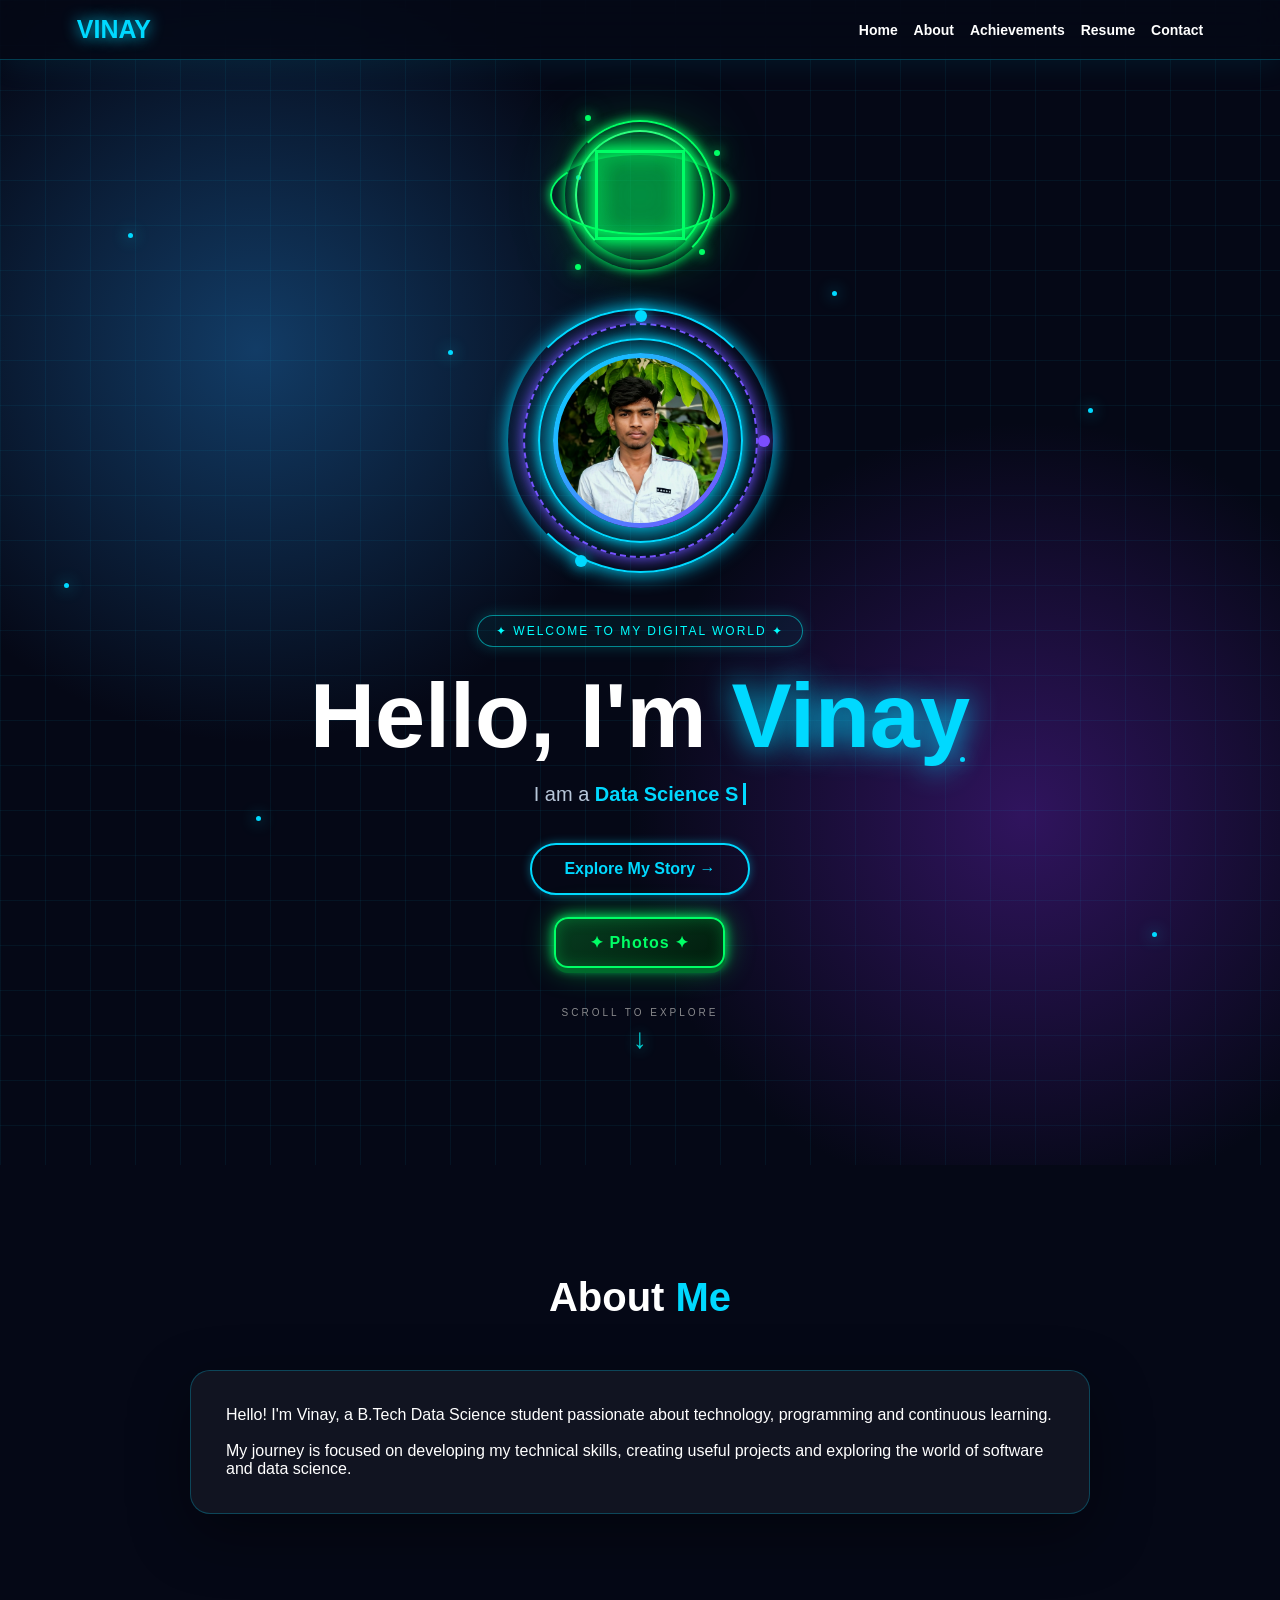
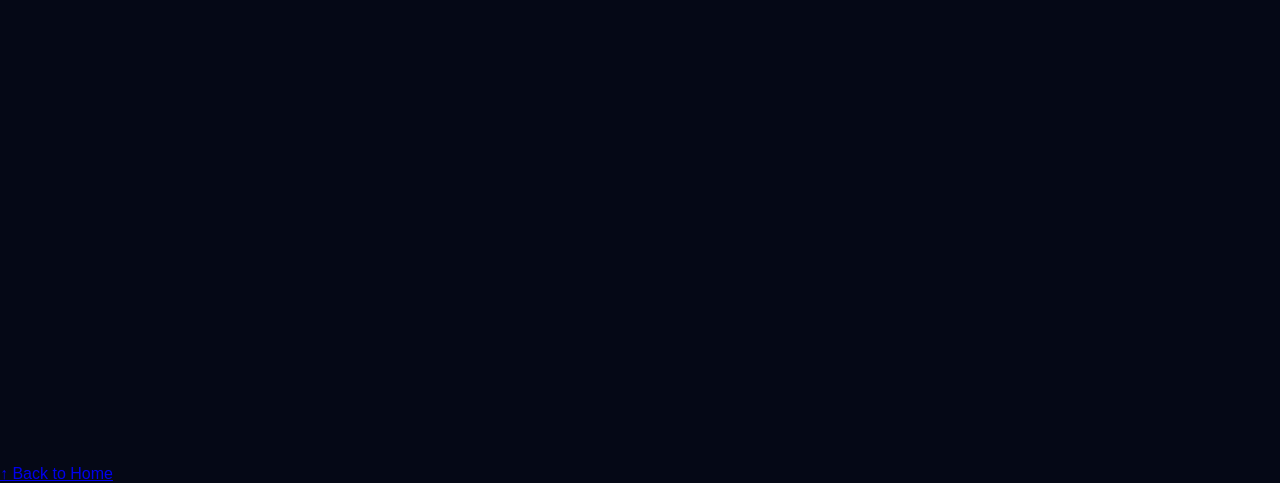
==== index.html @ af608b71 "Remove video section and styles Removed video section and related styles from index.html." ====
<!DOCTYPE html>
<html lang="en">

<head>

<meta charset="UTF-8">

<meta name="viewport"
      content="width=device-width, initial-scale=1.0">

<title>Vinay | Biography</title>

<style>

/* =========================
   BASIC RESET
========================= */

* {
    margin: 0;
    padding: 0;
    box-sizing: border-box;
    scroll-behavior: smooth;
}

body {
    font-family: Arial, sans-serif;
    background: #050816;
    color: white;
    overflow-x: hidden;
}


/* =========================
   NAVIGATION
========================= */

nav {
    position: fixed;
    top: 0;
    left: 0;
    width: 100%;

    padding: 15px 6%;

    display: flex;
    justify-content: space-between;
    align-items: center;

    gap: 20px;

    background: rgba(5, 8, 22, 0.75);

    backdrop-filter: blur(18px);
    -webkit-backdrop-filter: blur(18px);

    border-bottom:
        1px solid rgba(0, 217, 255, 0.25);

    box-shadow:
        0 5px 30px rgba(0, 217, 255, 0.08);

    z-index: 1000;
}

.logo {
    font-size: 25px;
    font-weight: bold;

    color: #00d9ff;

    text-shadow:
        0 0 15px #00d9ff;
}

nav a {
    position: relative;

    color: white;
    text-decoration: none;

    margin-left: 12px;

    font-size: 14px;
    font-weight: bold;

    transition: 0.3s;
}

nav a::after {
    content: "";

    position: absolute;

    left: 50%;
    bottom: -6px;

    width: 0;
    height: 2px;

    background: #00d9ff;

    box-shadow:
        0 0 10px #00d9ff;

    transform:
        translateX(-50%);

    transition: 0.3s;
}

nav a:hover {
    color: #00d9ff;

    text-shadow:
        0 0 10px #00d9ff;
}

nav a:hover::after {
    width: 80%;
}


/* =========================
   SECTIONS
========================= */

section {
    min-height: 100vh;
    padding: 110px 8%;
}


/* =========================
   HERO
========================= */

.hero {
    position: relative;

    display: flex;
    justify-content: center;
    align-items: center;

    text-align: center;

    overflow: hidden;

    background:
        radial-gradient(
            circle at 20% 30%,
            #123c66,
            transparent 30%
        ),

        radial-gradient(
            circle at 80% 70%,
            #30145e,
            transparent 30%
        ),

        #050816;
}

.hero-content {
    position: relative;

    z-index: 3;

    width: 100%;
    max-width: 1100px;
}

.hero h1 {
    font-size:
        clamp(45px, 10vw, 90px);

    margin-bottom: 15px;
}

.hero h1 span {
    color: #00d9ff;

    text-shadow:
        0 0 30px #00d9ff;
}


/* =========================
   FUTURISTIC GRID
========================= */

.hero::after {
    content: "";

    position: absolute;

    inset: 0;

    background-image:

        linear-gradient(
            rgba(0, 217, 255, 0.06) 1px,
            transparent 1px
        ),

        linear-gradient(
            90deg,
            rgba(0, 217, 255, 0.06) 1px,
            transparent 1px
        );

    background-size:
        45px 45px;

    animation:
        gridMove 12s linear infinite;

    pointer-events: none;

    z-index: 0;
}

@keyframes gridMove {

    from {
        transform:
            translate(0, 0);
    }

    to {
        transform:
            translate(45px, 45px);
    }

}


/* =====================================================
   3D GREEN CUBE
===================================================== */

.cube-container {

    width: 170px;
    height: 170px;

    margin:
        0 auto 25px;

    position: relative;

    display: flex;

    justify-content:
        center;

    align-items:
        center;

    perspective:
        900px;
}

.cube-container::before {

    content: "";

    position: absolute;

    width: 150px;
    height: 150px;

    border-radius: 50%;

    background:
        radial-gradient(
            circle,
            rgba(0,255,100,0.25),
            transparent 70%
        );

    filter:
        blur(10px);

    animation:
        greenPulse 2s
        ease-in-out infinite;
}

@keyframes greenPulse {

    0%,100% {
        transform:
            scale(0.8);

        opacity:
            0.5;
    }

    50% {
        transform:
            scale(1.25);

        opacity:
            1;
    }

}


/* MAIN CUBE */

.cube {

    width: 90px;
    height: 90px;

    position: relative;

    transform-style:
        preserve-3d;

    animation:
        cubeRotate 7s
        linear infinite;

    z-index: 5;

    filter:
        drop-shadow(
            0 0 12px #00ff66
        )
        drop-shadow(
            0 0 30px rgba(0,255,100,0.6)
        );
}


/* CUBE FACES */

.face {

    position: absolute;

    width: 90px;
    height: 90px;

    border:
        3px solid #00ff66;

    background:
        rgba(0,255,100,0.07);

    box-shadow:

        inset 0 0 20px
        rgba(0,255,100,0.25),

        0 0 15px
        rgba(0,255,100,0.7);

    display:
        flex;

    justify-content:
        center;

    align-items:
        center;
}

.front {
    transform:
        translateZ(45px);
}

.back {
    transform:
        rotateY(180deg)
        translateZ(45px);
}

.right {
    transform:
        rotateY(90deg)
        translateZ(45px);
}

.left {
    transform:
        rotateY(-90deg)
        translateZ(45px);
}

.top {
    transform:
        rotateX(90deg)
        translateZ(45px);
}

.bottom {
    transform:
        rotateX(-90deg)
        translateZ(45px);
}


/* CUBE ROTATION */

@keyframes cubeRotate {

    0% {
        transform:
            rotateX(0deg)
            rotateY(0deg)
            rotateZ(0deg);
    }

    50% {
        transform:
            rotateX(180deg)
            rotateY(180deg)
            rotateZ(20deg);
    }

    100% {
        transform:
            rotateX(360deg)
            rotateY(360deg)
            rotateZ(360deg);
    }

}


/* =====================================================
   ANIMATED STRINGS
===================================================== */

.cube-string {

    position: absolute;

    width: 150px;
    height: 150px;

    border-radius: 50%;

    border:
        2px solid transparent;

    border-top:
        2px solid #00ff66;

    border-right:
        2px solid #00ff66;

    box-shadow:
        0 0 12px #00ff66;

    pointer-events:
        none;
}

.string-1 {

    animation:
        stringRotate1 3s
        linear infinite;
}

.string-2 {

    width: 130px;
    height: 130px;

    border-top:
        2px solid #39ff88;

    border-left:
        2px solid #39ff88;

    animation:
        stringRotate2 2.5s
        linear infinite reverse;
}

.string-3 {

    width: 180px;
    height: 80px;

    border:
        2px solid transparent;

    border-bottom:
        2px solid #00ff66;

    border-left:
        2px solid #00ff66;

    animation:
        stringRotate3 4s
        linear infinite;
}

@keyframes stringRotate1 {

    from {
        transform:
            rotateX(65deg)
            rotateZ(0deg);
    }

    to {
        transform:
            rotateX(65deg)
            rotateZ(360deg);
    }

}

@keyframes stringRotate2 {

    from {
        transform:
            rotateY(65deg)
            rotateZ(0deg);
    }

    to {
        transform:
            rotateY(65deg)
            rotateZ(360deg);
    }

}

@keyframes stringRotate3 {

    from {
        transform:
            rotateX(70deg)
            rotateY(15deg)
            rotateZ(0deg);
    }

    to {
        transform:
            rotateX(70deg)
            rotateY(15deg)
            rotateZ(360deg);
    }

}


/* =====================================================
   GREEN CUBE PARTICLES
===================================================== */

.cube-particle {

    position: absolute;

    width: 6px;
    height: 6px;

    border-radius: 50%;

    background:
        #00ff66;

    box-shadow:
        0 0 12px #00ff66,
        0 0 25px #00ff66;

    pointer-events:
        none;
}

.cp1 {

    top: 5px;
    left: 30px;

    animation:
        particleFloat1 2s infinite;
}

.cp2 {

    top: 40px;
    right: 5px;

    animation:
        particleFloat2 2.5s infinite;
}

.cp3 {

    bottom: 10px;
    left: 20px;

    animation:
        particleFloat3 3s infinite;
}

.cp4 {

    bottom: 25px;
    right: 20px;

    animation:
        particleFloat4 2.2s infinite;
}

@keyframes particleFloat1 {

    0%,100% {
        transform:
            translate(0,0)
            scale(1);
    }

    50% {
        transform:
            translate(-20px,-25px)
            scale(1.8);
    }

}

@keyframes particleFloat2 {

    0%,100% {
        transform:
            translate(0,0);
    }

    50% {
        transform:
            translate(25px,-20px);
    }

}

@keyframes particleFloat3 {

    0%,100% {
        transform:
            translate(0,0)
            scale(1);
    }

    50% {
        transform:
            translate(-15px,20px)
            scale(1.7);
    }

}

@keyframes particleFloat4 {

    0%,100% {
        transform:
            translate(0,0);
    }

    50% {
        transform:
            translate(20px,15px);
    }

}


/* =========================
   PROFILE PHOTO
========================= */

.profile-wrapper {

    width: 270px;
    height: 270px;

    margin:
        20px auto 40px;

    position: relative;

    display: flex;

    justify-content:
        center;

    align-items:
        center;

    animation:
        profileFloat 4s
        ease-in-out infinite;

    transform-style:
        preserve-3d;
}

.profile-photo {

    width: 175px;
    height: 175px;

    border-radius: 50%;

    padding: 5px;

    background:
        linear-gradient(
            135deg,
            #00d9ff,
            #7c4dff
        );

    box-shadow:
        0 0 20px #00d9ff,
        0 0 50px
        rgba(0, 217, 255, 0.5);

    position: relative;

    z-index: 5;
}

.profile-photo img {

    width: 100%;
    height: 100%;

    object-fit: cover;

    border-radius: 50%;

    display: block;
}


/* =========================
   ORBITS
========================= */

.orbit {

    position: absolute;

    border-radius: 50%;

    border:
        2px solid #00d9ff;

    pointer-events: none;
}

.orbit-1 {

    width: 205px;
    height: 205px;

    border-color:
        #00d9ff;

    box-shadow:
        0 0 15px #00d9ff;

    animation:
        rotate1 5s linear infinite;
}

.orbit-2 {

    width: 235px;
    height: 235px;

    border-color:
        #7c4dff;

    border-style:
        dashed;

    box-shadow:
        0 0 15px #7c4dff;

    animation:
        rotate2 8s linear infinite reverse;
}

.orbit-3 {

    width: 265px;
    height: 265px;

    border-color:
        #00d9ff;

    border-left-color:
        transparent;

    border-right-color:
        transparent;

    box-shadow:
        0 0 20px #00d9ff;

    animation:
        rotate3 10s linear infinite;
}


/* =========================
   ORBIT DOTS
========================= */

.orbit-dot {

    position: absolute;

    width: 12px;
    height: 12px;

    border-radius: 50%;

    background:
        #00d9ff;

    box-shadow:
        0 0 15px #00d9ff;

    z-index: 6;
}

.dot-1 {

    top: 5px;
    left: 130px;

    animation:
        pulse 1.5s infinite alternate;
}

.dot-2 {

    right: 5px;
    top: 130px;

    background:
        #7c4dff;

    box-shadow:
        0 0 15px #7c4dff;

    animation:
        pulse 2s infinite alternate;
}

.dot-3 {

    bottom: 8px;
    left: 70px;

    animation:
        pulse 1.8s infinite alternate;
}

@keyframes rotate1 {

    from {
        transform:
            rotate(0deg);
    }

    to {
        transform:
            rotate(360deg);
    }

}

@keyframes rotate2 {

    from {
        transform:
            rotate(0deg);
    }

    to {
        transform:
            rotate(360deg);
    }

}

@keyframes rotate3 {

    from {
        transform:
            rotate(0deg);
    }

    to {
        transform:
            rotate(360deg);
    }

}

@keyframes pulse {

    from {
        transform:
            scale(0.7);

        opacity:
            0.5;
    }

    to {
        transform:
            scale(1.4);

        opacity:
            1;
    }

}

@keyframes profileFloat {

    0%, 100% {
        transform:
            translateY(0)
            rotateY(0deg);
    }

    50% {
        transform:
            translateY(-10px)
            rotateY(4deg);
    }

}


/* =========================
   PARTICLES
========================= */

.particles {

    position: absolute;

    inset: 0;

    pointer-events:
        none;

    z-index: 1;
}

.particles span {

    position: absolute;

    width: 5px;
    height: 5px;

    border-radius: 50%;

    background:
        #00d9ff;

    box-shadow:
        0 0 15px #00d9ff;

    animation:
        floatParticle
        6s infinite ease-in-out;
}

.particles span:nth-child(1) {
    left: 10%;
    top: 20%;
}

.particles span:nth-child(2) {
    left: 20%;
    top: 70%;
    animation-delay: 1s;
}

.particles span:nth-child(3) {
    left: 35%;
    top: 30%;
    animation-delay: 2s;
}

.particles span:nth-child(4) {
    left: 50%;
    top: 80%;
    animation-delay: 3s;
}

.particles span:nth-child(5) {
    left: 65%;
    top: 25%;
    animation-delay: 1.5s;
}

.particles span:nth-child(6) {
    left: 75%;
    top: 65%;
    animation-delay: 2.5s;
}

.particles span:nth-child(7) {
    left: 85%;
    top: 35%;
    animation-delay: 4s;
}

.particles span:nth-child(8) {
    left: 90%;
    top: 80%;
    animation-delay: 3.5s;
}

.particles span:nth-child(9) {
    left: 5%;
    top: 50%;
    animation-delay: 2s;
}

.particles span:nth-child(10) {
    left: 45%;
    top: 15%;
    animation-delay: 4.5s;
}

@keyframes floatParticle {

    0%, 100% {

        transform:
            translateY(0)
            scale(1);

        opacity:
            0.3;
    }

    50% {

        transform:
            translateY(-35px)
            scale(1.8);

        opacity:
            1;
    }

}


/* =========================
   TYPING TEXT
========================= */

.typing-text {

    font-size: 20px;

    color:
        #b8c7d9;

    margin-bottom:
        30px;

    min-height:
        30px;
}

.typing {

    color:
        #00d9ff;

    font-weight:
        bold;

    border-right:
        3px solid #00d9ff;

    padding-right:
        5px;

    animation:
        blink 0.7s infinite;
}

@keyframes blink {

    50% {
        border-color:
            transparent;
    }

}


/* =========================
   BUTTON
========================= */

.btn {

    display:
        inline-block;

    padding:
        15px 32px;

    border-radius:
        30px;

    background:
        transparent;

    color:
        #00d9ff;

    text-decoration:
        none;

    font-weight:
        bold;

    border:
        2px solid #00d9ff;

    position:
        relative;

    overflow:
        hidden;

    transition:
        0.4s;

    box-shadow:
        0 0 10px
        rgba(0, 217, 255, 0.4);
}

.btn::before {

    content:
        "";

    position:
        absolute;

    top:
        0;

    left:
        -100%;

    width:
        100%;

    height:
        100%;

    background:
        #00d9ff;

    transition:
        0.4s;

    z-index:
        -1;
}

.btn:hover::before {
    left: 0;
}

.btn:hover {

    color:
        #03101b;

    transform:
        translateY(-5px)
        scale(1.05);

    box-shadow:
        0 0 15px #00d9ff,
        0 0 40px #00d9ff;
}


/* =====================================================
   3D GREEN PHOTOS BUTTON
===================================================== */

.photos-btn {

    display:
        inline-block;

    margin-top:
        18px;

    padding:
        14px 34px;

    border-radius:
        14px;

    background:
        linear-gradient(
            145deg,
            #063d20,
            #021b0d
        );

    color:
        #00ff66;

    text-decoration:
        none;

    font-weight:
        bold;

    letter-spacing:
        1px;

    border:
        2px solid #00ff66;

    position:
        relative;

    overflow:
        hidden;

    transform:
        perspective(600px)
        translateZ(0);

    box-shadow:
        0 5px 0 #006b2c,
        0 0 12px #00ff66,
        0 0 30px rgba(0,255,100,0.45);

    transition:
        0.3s;

    animation:
        photosGlow 2s
        ease-in-out infinite;
}

.photos-btn::before {

    content:
        "";

    position:
        absolute;

    top:
        -50%;

    left:
        -80%;

    width:
        50%;

    height:
        200%;

    background:
        rgba(255,255,255,0.35);

    transform:
        rotate(25deg);

    animation:
        photosShine 2.8s
        linear infinite;

    pointer-events:
        none;
}

.photos-btn::after {

    content:
        "";

    position:
        absolute;

    inset:
        0;

    border-radius:
        12px;

    box-shadow:
        inset 0 0 15px
        rgba(0,255,100,0.25);

    pointer-events:
        none;
}

.photos-btn:hover {

    color:
        #001b0b;

    background:
        #00ff66;

    transform:
        perspective(600px)
        translateY(-6px)
        rotateX(8deg)
        scale(1.05);

    box-shadow:
        0 8px 0 #006b2c,
        0 0 20px #00ff66,
        0 0 50px #00ff66,
        0 0 80px rgba(0,255,100,0.6);
}

.photos-btn:active {

    transform:
        perspective(600px)
        translateY(2px)
        scale(0.98);

    box-shadow:
        0 2px 0 #006b2c,
        0 0 15px #00ff66;
}

@keyframes photosGlow {

    0%, 100% {

        box-shadow:
            0 5px 0 #006b2c,
            0 0 12px #00ff66,
            0 0 30px rgba(0,255,100,0.45);

    }

    50% {

        box-shadow:
            0 5px 0 #006b2c,
            0 0 20px #00ff66,
            0 0 45px rgba(0,255,100,0.75);

    }

}

@keyframes photosShine {

    0% {
        left: -80%;
    }

    45%,100% {
        left: 150%;
    }

}


/* =========================
   SCROLL
========================= */

.scroll-down {

    margin-top:
        35px;

    text-align:
        center;

    opacity:
        0.8;

    animation:
        scrollFloat 2s infinite;
}

.scroll-down span {

    display:
        block;

    font-size:
        10px;

    letter-spacing:
        3px;

    color:
        #aaa;
}

.scroll-arrow {

    font-size:
        28px;

    color:
        #00ffff;

    margin-top:
        5px;

    text-shadow:
        0 0 15px #00ffff;
}

@keyframes scrollFloat {

    0%, 100% {
        transform:
            translateY(0);
    }

    50% {
        transform:
            translateY(8px);
    }

}


/* =========================
   HERO BADGE
========================= */

.hero-badge {

    display:
        inline-block;

    padding:
        8px 18px;

    margin-bottom:
        18px;

    border:
        1px solid
        rgba(0, 255, 255, 0.5);

    border-radius:
        30px;

    color:
        #00ffff;

    font-size:
        12px;

    letter-spacing:
        2px;

    background:
        rgba(0, 255, 255, 0.05);

    box-shadow:
        0 0 15px
        rgba(0, 255, 255, 0.2);

    animation:
        badgeGlow 2s infinite alternate;
}

@keyframes badgeGlow {

    from {
        box-shadow:
            0 0 10px
            rgba(0, 255, 255, 0.2);
    }

    to {
        box-shadow:
            0 0 25px
            rgba(0, 255, 255, 0.6);
    }

}


/* =========================
   TITLES
========================= */

.title {

    text-align:
        center;

    font-size:
        40px;

    margin-bottom:
        50px;
}

.title span {

    color:
        #00d9ff;
}


/* =========================
   ABOUT
========================= */

.about-box {

    max-width:
        900px;

    margin:
        auto;

    padding:
        35px;

    border-radius:
        20px;

    background:
        rgba(255, 255, 255, 0.05);

    border:
        1px solid
        rgba(0, 217, 255, 0.25);

    box-shadow:
        0 20px 60px
        rgba(0, 0, 0, 0.4);

    transform:
        perspective<!DOCTYPE html>
<html lang="en">

<head>

<meta charset="UTF-8">

<meta name="viewport"
      content="width=device-width, initial-scale=1.0">

<title>Vinay | Biography</title>

<style>

/* =========================
   BASIC RESET
========================= */

* {
    margin: 0;
    padding: 0;
    box-sizing: border-box;
    scroll-behavior: smooth;
}

body {
    font-family: Arial, sans-serif;
    background: #050816;
    color: white;
    overflow-x: hidden;
}


/* =========================
   NAVIGATION
========================= */

nav {
    position: fixed;
    top: 0;
    left: 0;
    width: 100%;

    padding: 15px 6%;

    display: flex;
    justify-content: space-between;
    align-items: center;

    gap: 20px;

    background: rgba(5, 8, 22, 0.75);

    backdrop-filter: blur(18px);
    -webkit-backdrop-filter: blur(18px);

    border-bottom:
        1px solid rgba(0, 217, 255, 0.25);

    box-shadow:
        0 5px 30px rgba(0, 217, 255, 0.08);

    z-index: 1000;
}

.logo {
    font-size: 25px;
    font-weight: bold;

    color: #00d9ff;

    text-shadow:
        0 0 15px #00d9ff;
}

nav a {
    position: relative;

    color: white;
    text-decoration: none;

    margin-left: 12px;

    font-size: 14px;
    font-weight: bold;

    transition: 0.3s;
}

nav a::after {
    content: "";

    position: absolute;

    left: 50%;
    bottom: -6px;

    width: 0;
    height: 2px;

    background: #00d9ff;

    box-shadow:
        0 0 10px #00d9ff;

    transform:
        translateX(-50%);

    transition: 0.3s;
}

nav a:hover {
    color: #00d9ff;

    text-shadow:
        0 0 10px #00d9ff;
}

nav a:hover::after {
    width: 80%;
}


/* =========================
   SECTIONS
========================= */

section {
    min-height: 100vh;
    padding: 110px 8%;
}


/* =========================
   HERO
========================= */

.hero {
    position: relative;

    display: flex;
    justify-content: center;
    align-items: center;

    text-align: center;

    overflow: hidden;

    background:
        radial-gradient(
            circle at 20% 30%,
            #123c66,
            transparent 30%
        ),

        radial-gradient(
            circle at 80% 70%,
            #30145e,
            transparent 30%
        ),

        #050816;
}

.hero-content {
    position: relative;

    z-index: 3;

    width: 100%;
    max-width: 1100px;
}

.hero h1 {
    font-size:
        clamp(45px, 10vw, 90px);

    margin-bottom: 15px;
}

.hero h1 span {
    color: #00d9ff;

    text-shadow:
        0 0 30px #00d9ff;
}


/* =========================
   FUTURISTIC GRID
========================= */

.hero::after {
    content: "";

    position: absolute;

    inset: 0;

    background-image:

        linear-gradient(
            rgba(0, 217, 255, 0.06) 1px,
            transparent 1px
        ),

        linear-gradient(
            90deg,
            rgba(0, 217, 255, 0.06) 1px,
            transparent 1px
        );

    background-size:
        45px 45px;

    animation:
        gridMove 12s linear infinite;

    pointer-events: none;

    z-index: 0;
}

@keyframes gridMove {

    from {
        transform:
            translate(0, 0);
    }

    to {
        transform:
            translate(45px, 45px);
    }

}


/* =====================================================
   3D GREEN CUBE
===================================================== */

.cube-container {

    width: 170px;
    height: 170px;

    margin:
        0 auto 25px;

    position: relative;

    display: flex;

    justify-content:
        center;

    align-items:
        center;

    perspective:
        900px;
}

.cube-container::before {

    content: "";

    position: absolute;

    width: 150px;
    height: 150px;

    border-radius: 50%;

    background:
        radial-gradient(
            circle,
            rgba(0,255,100,0.25),
            transparent 70%
        );

    filter:
        blur(10px);

    animation:
        greenPulse 2s
        ease-in-out infinite;
}

@keyframes greenPulse {

    0%,100% {
        transform:
            scale(0.8);

        opacity:
            0.5;
    }

    50% {
        transform:
            scale(1.25);

        opacity:
            1;
    }

}


/* MAIN CUBE */

.cube {

    width: 90px;
    height: 90px;

    position: relative;

    transform-style:
        preserve-3d;

    animation:
        cubeRotate 7s
        linear infinite;

    z-index: 5;

    filter:
        drop-shadow(
            0 0 12px #00ff66
        )
        drop-shadow(
            0 0 30px rgba(0,255,100,0.6)
        );
}


/* CUBE FACES */

.face {

    position: absolute;

    width: 90px;
    height: 90px;

    border:
        3px solid #00ff66;

    background:
        rgba(0,255,100,0.07);

    box-shadow:

        inset 0 0 20px
        rgba(0,255,100,0.25),

        0 0 15px
        rgba(0,255,100,0.7);

    display:
        flex;

    justify-content:
        center;

    align-items:
        center;
}

.front {
    transform:
        translateZ(45px);
}

.back {
    transform:
        rotateY(180deg)
        translateZ(45px);
}

.right {
    transform:
        rotateY(90deg)
        translateZ(45px);
}

.left {
    transform:
        rotateY(-90deg)
        translateZ(45px);
}

.top {
    transform:
        rotateX(90deg)
        translateZ(45px);
}

.bottom {
    transform:
        rotateX(-90deg)
        translateZ(45px);
}


/* CUBE ROTATION */

@keyframes cubeRotate {

    0% {
        transform:
            rotateX(0deg)
            rotateY(0deg)
            rotateZ(0deg);
    }

    50% {
        transform:
            rotateX(180deg)
            rotateY(180deg)
            rotateZ(20deg);
    }

    100% {
        transform:
            rotateX(360deg)
            rotateY(360deg)
            rotateZ(360deg);
    }

}


/* =====================================================
   ANIMATED STRINGS
===================================================== */

.cube-string {

    position: absolute;

    width: 150px;
    height: 150px;

    border-radius: 50%;

    border:
        2px solid transparent;

    border-top:
        2px solid #00ff66;

    border-right:
        2px solid #00ff66;

    box-shadow:
        0 0 12px #00ff66;

    pointer-events:
        none;
}

.string-1 {

    animation:
        stringRotate1 3s
        linear infinite;
}

.string-2 {

    width: 130px;
    height: 130px;

    border-top:
        2px solid #39ff88;

    border-left:
        2px solid #39ff88;

    animation:
        stringRotate2 2.5s
        linear infinite reverse;
}

.string-3 {

    width: 180px;
    height: 80px;

    border:
        2px solid transparent;

    border-bottom:
        2px solid #00ff66;

    border-left:
        2px solid #00ff66;

    animation:
        stringRotate3 4s
        linear infinite;
}

@keyframes stringRotate1 {

    from {
        transform:
            rotateX(65deg)
            rotateZ(0deg);
    }

    to {
        transform:
            rotateX(65deg)
            rotateZ(360deg);
    }

}

@keyframes stringRotate2 {

    from {
        transform:
            rotateY(65deg)
            rotateZ(0deg);
    }

    to {
        transform:
            rotateY(65deg)
            rotateZ(360deg);
    }

}

@keyframes stringRotate3 {

    from {
        transform:
            rotateX(70deg)
            rotateY(15deg)
            rotateZ(0deg);
    }

    to {
        transform:
            rotateX(70deg)
            rotateY(15deg)
            rotateZ(360deg);
    }

}


/* =====================================================
   GREEN CUBE PARTICLES
===================================================== */

.cube-particle {

    position: absolute;

    width: 6px;
    height: 6px;

    border-radius: 50%;

    background:
        #00ff66;

    box-shadow:
        0 0 12px #00ff66,
        0 0 25px #00ff66;

    pointer-events:
        none;
}

.cp1 {

    top: 5px;
    left: 30px;

    animation:
        particleFloat1 2s infinite;
}

.cp2 {

    top: 40px;
    right: 5px;

    animation:
        particleFloat2 2.5s infinite;
}

.cp3 {

    bottom: 10px;
    left: 20px;

    animation:
        particleFloat3 3s infinite;
}

.cp4 {

    bottom: 25px;
    right: 20px;

    animation:
        particleFloat4 2.2s infinite;
}

@keyframes particleFloat1 {

    0%,100% {
        transform:
            translate(0,0)
            scale(1);
    }

    50% {
        transform:
            translate(-20px,-25px)
            scale(1.8);
    }

}

@keyframes particleFloat2 {

    0%,100% {
        transform:
            translate(0,0);
    }

    50% {
        transform:
            translate(25px,-20px);
    }

}

@keyframes particleFloat3 {

    0%,100% {
        transform:
            translate(0,0)
            scale(1);
    }

    50% {
        transform:
            translate(-15px,20px)
            scale(1.7);
    }

}

@keyframes particleFloat4 {

    0%,100% {
        transform:
            translate(0,0);
    }

    50% {
        transform:
            translate(20px,15px);
    }

}


/* =========================
   PROFILE PHOTO
========================= */

.profile-wrapper {

    width: 270px;
    height: 270px;

    margin:
        20px auto 40px;

    position: relative;

    display: flex;

    justify-content:
        center;

    align-items:
        center;

    animation:
        profileFloat 4s
        ease-in-out infinite;

    transform-style:
        preserve-3d;
}

.profile-photo {

    width: 175px;
    height: 175px;

    border-radius: 50%;

    padding: 5px;

    background:
        linear-gradient(
            135deg,
            #00d9ff,
            #7c4dff
        );

    box-shadow:
        0 0 20px #00d9ff,
        0 0 50px
        rgba(0, 217, 255, 0.5);

    position: relative;

    z-index: 5;
}

.profile-photo img {

    width: 100%;
    height: 100%;

    object-fit: cover;

    border-radius: 50%;

    display: block;
}


/* =========================
   ORBITS
========================= */

.orbit {

    position: absolute;

    border-radius: 50%;

    border:
        2px solid #00d9ff;

    pointer-events: none;
}

.orbit-1 {

    width: 205px;
    height: 205px;

    border-color:
        #00d9ff;

    box-shadow:
        0 0 15px #00d9ff;

    animation:
        rotate1 5s linear infinite;
}

.orbit-2 {

    width: 235px;
    height: 235px;

    border-color:
        #7c4dff;

    border-style:
        dashed;

    box-shadow:
        0 0 15px #7c4dff;

    animation:
        rotate2 8s linear infinite reverse;
}

.orbit-3 {

    width: 265px;
    height: 265px;

    border-color:
        #00d9ff;

    border-left-color:
        transparent;

    border-right-color:
        transparent;

    box-shadow:
        0 0 20px #00d9ff;

    animation:
        rotate3 10s linear infinite;
}


/* =========================
   ORBIT DOTS
========================= */

.orbit-dot {

    position: absolute;

    width: 12px;
    height: 12px;

    border-radius: 50%;

    background:
        #00d9ff;

    box-shadow:
        0 0 15px #00d9ff;

    z-index: 6;
}

.dot-1 {

    top: 5px;
    left: 130px;

    animation:
        pulse 1.5s infinite alternate;
}

.dot-2 {

    right: 5px;
    top: 130px;

    background:
        #7c4dff;

    box-shadow:
        0 0 15px #7c4dff;

    animation:
        pulse 2s infinite alternate;
}

.dot-3 {

    bottom: 8px;
    left: 70px;

    animation:
        pulse 1.8s infinite alternate;
}

@keyframes rotate1 {

    from {
        transform:
            rotate(0deg);
    }

    to {
        transform:
            rotate(360deg);
    }

}

@keyframes rotate2 {

    from {
        transform:
            rotate(0deg);
    }

    to {
        transform:
            rotate(360deg);
    }

}

@keyframes rotate3 {

    from {
        transform:
            rotate(0deg);
    }

    to {
        transform:
            rotate(360deg);
    }

}

@keyframes pulse {

    from {
        transform:
            scale(0.7);

        opacity:
            0.5;
    }

    to {
        transform:
            scale(1.4);

        opacity:
            1;
    }

}

@keyframes profileFloat {

    0%, 100% {
        transform:
            translateY(0)
            rotateY(0deg);
    }

    50% {
        transform:
            translateY(-10px)
            rotateY(4deg);
    }

}


/* =========================
   PARTICLES
========================= */

.particles {

    position: absolute;

    inset: 0;

    pointer-events:
        none;

    z-index: 1;
}

.particles span {

    position: absolute;

    width: 5px;
    height: 5px;

    border-radius: 50%;

    background:
        #00d9ff;

    box-shadow:
        0 0 15px #00d9ff;

    animation:
        floatParticle
        6s infinite ease-in-out;
}

.particles span:nth-child(1) {
    left: 10%;
    top: 20%;
}

.particles span:nth-child(2) {
    left: 20%;
    top: 70%;
    animation-delay: 1s;
}

.particles span:nth-child(3) {
    left: 35%;
    top: 30%;
    animation-delay: 2s;
}

.particles span:nth-child(4) {
    left: 50%;
    top: 80%;
    animation-delay: 3s;
}

.particles span:nth-child(5) {
    left: 65%;
    top: 25%;
    animation-delay: 1.5s;
}

.particles span:nth-child(6) {
    left: 75%;
    top: 65%;
    animation-delay: 2.5s;
}

.particles span:nth-child(7) {
    left: 85%;
    top: 35%;
    animation-delay: 4s;
}

.particles span:nth-child(8) {
    left: 90%;
    top: 80%;
    animation-delay: 3.5s;
}

.particles span:nth-child(9) {
    left: 5%;
    top: 50%;
    animation-delay: 2s;
}

.particles span:nth-child(10) {
    left: 45%;
    top: 15%;
    animation-delay: 4.5s;
}

@keyframes floatParticle {

    0%, 100% {

        transform:
            translateY(0)
            scale(1);

        opacity:
            0.3;
    }

    50% {

        transform:
            translateY(-35px)
            scale(1.8);

        opacity:
            1;
    }

}


/* =========================
   TYPING TEXT
========================= */

.typing-text {

    font-size: 20px;

    color:
        #b8c7d9;

    margin-bottom:
        30px;

    min-height:
        30px;
}

.typing {

    color:
        #00d9ff;

    font-weight:
        bold;

    border-right:
        3px solid #00d9ff;

    padding-right:
        5px;

    animation:
        blink 0.7s infinite;
}

@keyframes blink {

    50% {
        border-color:
            transparent;
    }

}


/* =========================
   BUTTON
========================= */

.btn {

    display:
        inline-block;

    padding:
        15px 32px;

    border-radius:
        30px;

    background:
        transparent;

    color:
        #00d9ff;

    text-decoration:
        none;

    font-weight:
        bold;

    border:
        2px solid #00d9ff;

    position:
        relative;

    overflow:
        hidden;

    transition:
        0.4s;

    box-shadow:
        0 0 10px
        rgba(0, 217, 255, 0.4);
}

.btn::before {

    content:
        "";

    position:
        absolute;

    top:
        0;

    left:
        -100%;

    width:
        100%;

    height:
        100%;

    background:
        #00d9ff;

    transition:
        0.4s;

    z-index:
        -1;
}

.btn:hover::before {
    left: 0;
}

.btn:hover {

    color:
        #03101b;

    transform:
        translateY(-5px)
        scale(1.05);

    box-shadow:
        0 0 15px #00d9ff,
        0 0 40px #00d9ff;
}


/* =====================================================
   3D GREEN PHOTOS BUTTON
===================================================== */

.photos-btn {

    display:
        inline-block;

    margin-top:
        18px;

    padding:
        14px 34px;

    border-radius:
        14px;

    background:
        linear-gradient(
            145deg,
            #063d20,
            #021b0d
        );

    color:
        #00ff66;

    text-decoration:
        none;

    font-weight:
        bold;

    letter-spacing:
        1px;

    border:
        2px solid #00ff66;

    position:
        relative;

    overflow:
        hidden;

    transform:
        perspective(600px)
        translateZ(0);

    box-shadow:
        0 5px 0 #006b2c,
        0 0 12px #00ff66,
        0 0 30px rgba(0,255,100,0.45);

    transition:
        0.3s;

    animation:
        photosGlow 2s
        ease-in-out infinite;
}

.photos-btn::before {

    content:
        "";

    position:
        absolute;

    top:
        -50%;

    left:
        -80%;

    width:
        50%;

    height:
        200%;

    background:
        rgba(255,255,255,0.35);

    transform:
        rotate(25deg);

    animation:
        photosShine 2.8s
        linear infinite;

    pointer-events:
        none;
}

.photos-btn::after {

    content:
        "";

    position:
        absolute;

    inset:
        0;

    border-radius:
        12px;

    box-shadow:
        inset 0 0 15px
        rgba(0,255,100,0.25);

    pointer-events:
        none;
}

.photos-btn:hover {

    color:
        #001b0b;

    background:
        #00ff66;

    transform:
        perspective(600px)
        translateY(-6px)
        rotateX(8deg)
        scale(1.05);

    box-shadow:
        0 8px 0 #006b2c,
        0 0 20px #00ff66,
        0 0 50px #00ff66,
        0 0 80px rgba(0,255,100,0.6);
}

.photos-btn:active {

    transform:
        perspective(600px)
        translateY(2px)
        scale(0.98);

    box-shadow:
        0 2px 0 #006b2c,
        0 0 15px #00ff66;
}

@keyframes photosGlow {

    0%, 100% {

        box-shadow:
            0 5px 0 #006b2c,
            0 0 12px #00ff66,
            0 0 30px rgba(0,255,100,0.45);

    }

    50% {

        box-shadow:
            0 5px 0 #006b2c,
            0 0 20px #00ff66,
            0 0 45px rgba(0,255,100,0.75);

    }

}

@keyframes photosShine {

    0% {
        left: -80%;
    }

    45%,100% {
        left: 150%;
    }

}


/* =========================
   SCROLL
========================= */

.scroll-down {

    margin-top:
        35px;

    text-align:
        center;

    opacity:
        0.8;

    animation:
        scrollFloat 2s infinite;
}

.scroll-down span {

    display:
        block;

    font-size:
        10px;

    letter-spacing:
        3px;

    color:
        #aaa;
}

.scroll-arrow {

    font-size:
        28px;

    color:
        #00ffff;

    margin-top:
        5px;

    text-shadow:
        0 0 15px #00ffff;
}

@keyframes scrollFloat {

    0%, 100% {
        transform:
            translateY(0);
    }

    50% {
        transform:
            translateY(8px);
    }

}


/* =========================
   HERO BADGE
========================= */

.hero-badge {

    display:
        inline-block;

    padding:
        8px 18px;

    margin-bottom:
        18px;

    border:
        1px solid
        rgba(0, 255, 255, 0.5);

    border-radius:
        30px;

    color:
        #00ffff;

    font-size:
        12px;

    letter-spacing:
        2px;

    background:
        rgba(0, 255, 255, 0.05);

    box-shadow:
        0 0 15px
        rgba(0, 255, 255, 0.2);

    animation:
        badgeGlow 2s infinite alternate;
}

@keyframes badgeGlow {

    from {
        box-shadow:
            0 0 10px
            rgba(0, 255, 255, 0.2);
    }

    to {
        box-shadow:
            0 0 25px
            rgba(0, 255, 255, 0.6);
    }

}


/* =========================
   TITLES
========================= */

.title {

    text-align:
        center;

    font-size:
        40px;

    margin-bottom:
        50px;
}

.title span {

    color:
        #00d9ff;
}


/* =========================
   ABOUT
========================= */

.about-box {

    max-width:
        900px;

    margin:
        auto;

    padding:
        35px;

    border-radius:
        20px;

    background:
        rgba(255, 255, 255, 0.05);

    border:
        1px solid
        rgba(0, 217, 255, 0.25);

    box-shadow:
        0 20px 60px
        rgba(0, 0, 0, 0.4);

    transform:
        perspective(1000px)
        rotateX(2deg);
}

.about-box p {

    color:
        #c4d0df;

    font-size:
        18px;

    line-height:
        1.8;
}


/* =========================
   BACK BUTTON
========================= */

.back-container {
    text-align: center;

    padding:
        20px 20px 45px;

    background:
        #02040c;
}

.back-btn {

    display:
        inline-block;

    padding:
        14px 32px;

    border:
        2px solid #00d9ff;

    border-radius:
        30px;

    color:
        #00d9ff;

    background:
        rgba(0,217,255,0.05);

    text-decoration:
        none;

    font-weight:
        bold;

    font-size:
        15px;

    box-shadow:
        0 0 12px rgba(0,217,255,0.35);

    transition:
        0.3s;

    cursor:
        pointer;
}

.back-btn:hover {

    color:
        #02040c;

    background:
        #00d9ff;

    transform:
        translateY(-4px);

    box-shadow:
        0 0 20px #00d9ff,
        0 0 45px #00d9ff;
}

.back-btn:active {

    transform:
        scale(0.96);
}


/* =========================
   BACKGROUND ANIMATION
========================= */

.hero::before {

    content:
        "";

    position:
        absolute;

    width:
        500px;

    height:
        500px;

    border-radius:
        50%;

    background:
        radial-gradient(
            circle,
            rgba(
                0,
                255,
                255,
                0.12
            ),
            transparent 70%
        );

    top:
        10%;

    left:
        -15%;

    animation:
        backgroundMove
        8s ease-in-out
        infinite alternate;

    pointer-events:
        none;
}

@keyframes backgroundMove {

    from {

        transform:
            translate(0, 0);
    }

    to {

        transform:
            translate(
                120px,
                80px
            );
    }

}


/* =========================
   MOBILE
========================= */

@media (max-width: 700px) {

    nav {

        padding:
            12px 3%;

        gap:
            8px;
    }

    .logo {

        font-size:
            19px;
    }

    nav > div:last-child {

        display:
            flex;

        flex-wrap:
            wrap;

        justify-content:
            center;

        gap:
            3px;
    }

    nav a {

        margin-left:
            3px;

        font-size:
            10px;

        padding:
            5px;
    }

    section {

        padding:
            100px 5% 70px;
    }

    .hero h1 {

        font-size:
            clamp(
                38px,
                12vw,
                60px
            );
    }

    .typing-text {

        font-size:
            17px;
    }


    /* MOBILE 3D CUBE */

    .cube-container {

        width:
            145px;

        height:
            145px;

        margin-bottom:
            15px;
    }

    .cube {

        width:
            75px;

        height:
            75px;
    }

    .face {

        width:
            75px;

        height:
            75px;

        border-width:
            2px;
    }

    .front {

        transform:
            translateZ(37.5px);
    }

    .back {

        transform:
            rotateY(180deg)
            translateZ(37.5px);
    }

    .right {

        transform:
            rotateY(90deg)
            translateZ(37.5px);
    }

    .left {

        transform:
            rotateY(-90deg)
            translateZ(37.5px);
    }

    .top {

        transform:
            rotateX(90deg)
            translateZ(37.5px);
    }

    .bottom {

        transform:
            rotateX(-90deg)
            translateZ(37.5px);
    }

    .cube-string {

        width:
            125px;

        height:
            125px;
    }

    .string-2 {

        width:
            110px;

        height:
            110px;
    }

    .string-3 {

        width:
            150px;

        height:
            70px;
    }


    /* PROFILE */

    .profile-wrapper {

        width:
            240px;

        height:
            240px;
    }

    .profile-photo {

        width:
            155px;

        height:
            155px;
    }

    .orbit-1 {

        width:
            185px;

        height:
            185px;
    }

    .orbit-2 {

        width:
            210px;

        height:
            210px;
    }

    .orbit-3 {

        width:
            235px;

        height:
            235px;
    }

    .title {

        font-size:
            32px;
    }

    .about-box {

        padding:
            25px;
    }

    .about-box p {

        font-size:
            16px;
    }

    .photos-btn {

        padding:
            13px 30px;

        font-size:
            14px;
    }

    .back-container {
        padding:
            15px 20px 35px;
    }

    .back-btn {
        width:
            min(90%, 280px);

        padding:
            13px 20px;
    }

}

</style>

</head>


<body>


<!-- =========================
     NAVIGATION
========================= -->

<nav>

    <div class="logo">
        VINAY
    </div>

    <div>

        <a href="index.html">
            Home
        </a>

        <a href="about.html">
            About
        </a>

        <a href="achievements.html">
            Achievements
        </a>

        <a href="resume.html">
            Resume
        </a>

        <a href="contact.html">
            Contact
        </a>

    </div>

</nav>


<!-- =========================
     HOME
========================= -->

<section class="hero" id="home">

    <div class="particles">

        <span></span>
        <span></span>
        <span></span>
        <span></span>
        <span></span>
        <span></span>
        <span></span>
        <span></span>
        <span></span>
        <span></span>

    </div>


    <div class="hero-content">


        <!-- GREEN 3D CUBE -->

        <div class="cube-container">

            <div class="cube-string string-1"></div>

            <div class="cube-string string-2"></div>

            <div class="cube-string string-3"></div>


            <div class="cube-particle cp1"></div>

            <div class="cube-particle cp2"></div>

            <div class="cube-particle cp3"></div>

            <div class="cube-particle cp4"></div>


            <div class="cube">

                <div class="face front"></div>

                <div class="face back"></div>

                <div class="face right"></div>

                <div class="face left"></div>

                <div class="face top"></div>

                <div class="face bottom"></div>

            </div>

        </div>


        <!-- PROFILE PHOTO -->

        <div class="profile-wrapper">

            <div class="orbit orbit-1"></div>

            <div class="orbit orbit-2"></div>

            <div class="orbit orbit-3"></div>


            <div class="orbit-dot dot-1"></div>

            <div class="orbit-dot dot-2"></div>

            <div class="orbit-dot dot-3"></div>


            <div class="profile-photo">

                <img
                    src="Gemini_Generated_Image_dm95lbdm95lbdm95.png"
                    alt="Vinay">

            </div>

        </div>


        <!-- BADGE -->

        <div class="hero-badge">

            ✦ WELCOME TO MY DIGITAL WORLD ✦

        </div>


        <!-- NAME -->

        <h1>

            Hello, I'm
            <span>Vinay</span>

        </h1>


        <!-- TYPING -->

        <div class="typing-text">

            <span>
                I am a
            </span>

            <span class="typing"></span>

        </div>


        <!-- EXPLORE -->

        <a
            href="about.html"
            class="btn">

            Explore My Story →

        </a>


        <!-- PHOTOS BUTTON -->

        <br>

        <a
            href="photos.html"
            class="photos-btn">

            ✦ Photos ✦

        </a>


        <!-- SCROLL -->

        <div class="scroll-down">

            <span>
                SCROLL TO EXPLORE
            </span>

            <div class="scroll-arrow">
                ↓
            </div>

        </div>

    </div>

</section>


<!-- =========================
     ABOUT
========================= -->

<section id="about">

    <h2 class="title">

        About
        <span>Me</span>

    </h2>


    <div class="about-box">

        <p>

            Hello! I'm Vinay, a B.Tech Data Science student
            passionate about technology, programming and
            continuous learning.

        </p>

        <br>

        <p>

            My journey is focused on developing my technical
            skills, creating useful projects and exploring
            the world of software and data science.

        </p>

    </div>

</section>


<!-- =========================
     BACK BUTTON
========================= -->

<div class="back-container">

    <a
        href="#home"
        class="back-btn">

        ↑ Back to Home

    </a>

</div>


<!-- =========================
     TYPING SCRIPT
========================= -->

<script>

const words = [

    "Data Science Student",
    "Technology Enthusiast",
    "Java Learner",
    "Python Learner",
    "Future Developer"

];

let wordIndex = 0;

let charIndex = 0;

let deleting = false;

const typingElement =
    document.querySelector(".typing");


function typeEffect() {

    const currentWord =
        words[wordIndex];


    if (!deleting) {

        typingElement.textContent =
            currentWord.substring(
                0,
                charIndex + 1
            );

        charIndex++;


        if (
            charIndex ===
            currentWord.length
        ) {

            deleting = true;

            setTimeout(
                typeEffect,
                1500
            );

            return;
        }

    } else {

        typingElement.textContent =
            currentWord.substring(
                0,
                charIndex - 1
            );

        charIndex--;


        if (charIndex === 0) {

            deleting = false;

            wordIndex++;


            if (
                wordIndex ===
                words.length
            ) {

                wordIndex = 0;

            }

        }

    }


    const speed =
        deleting ? 50 : 100;


    setTimeout(
        typeEffect,
        speed
    );

}


typeEffect();

</script>


</body>

</html>
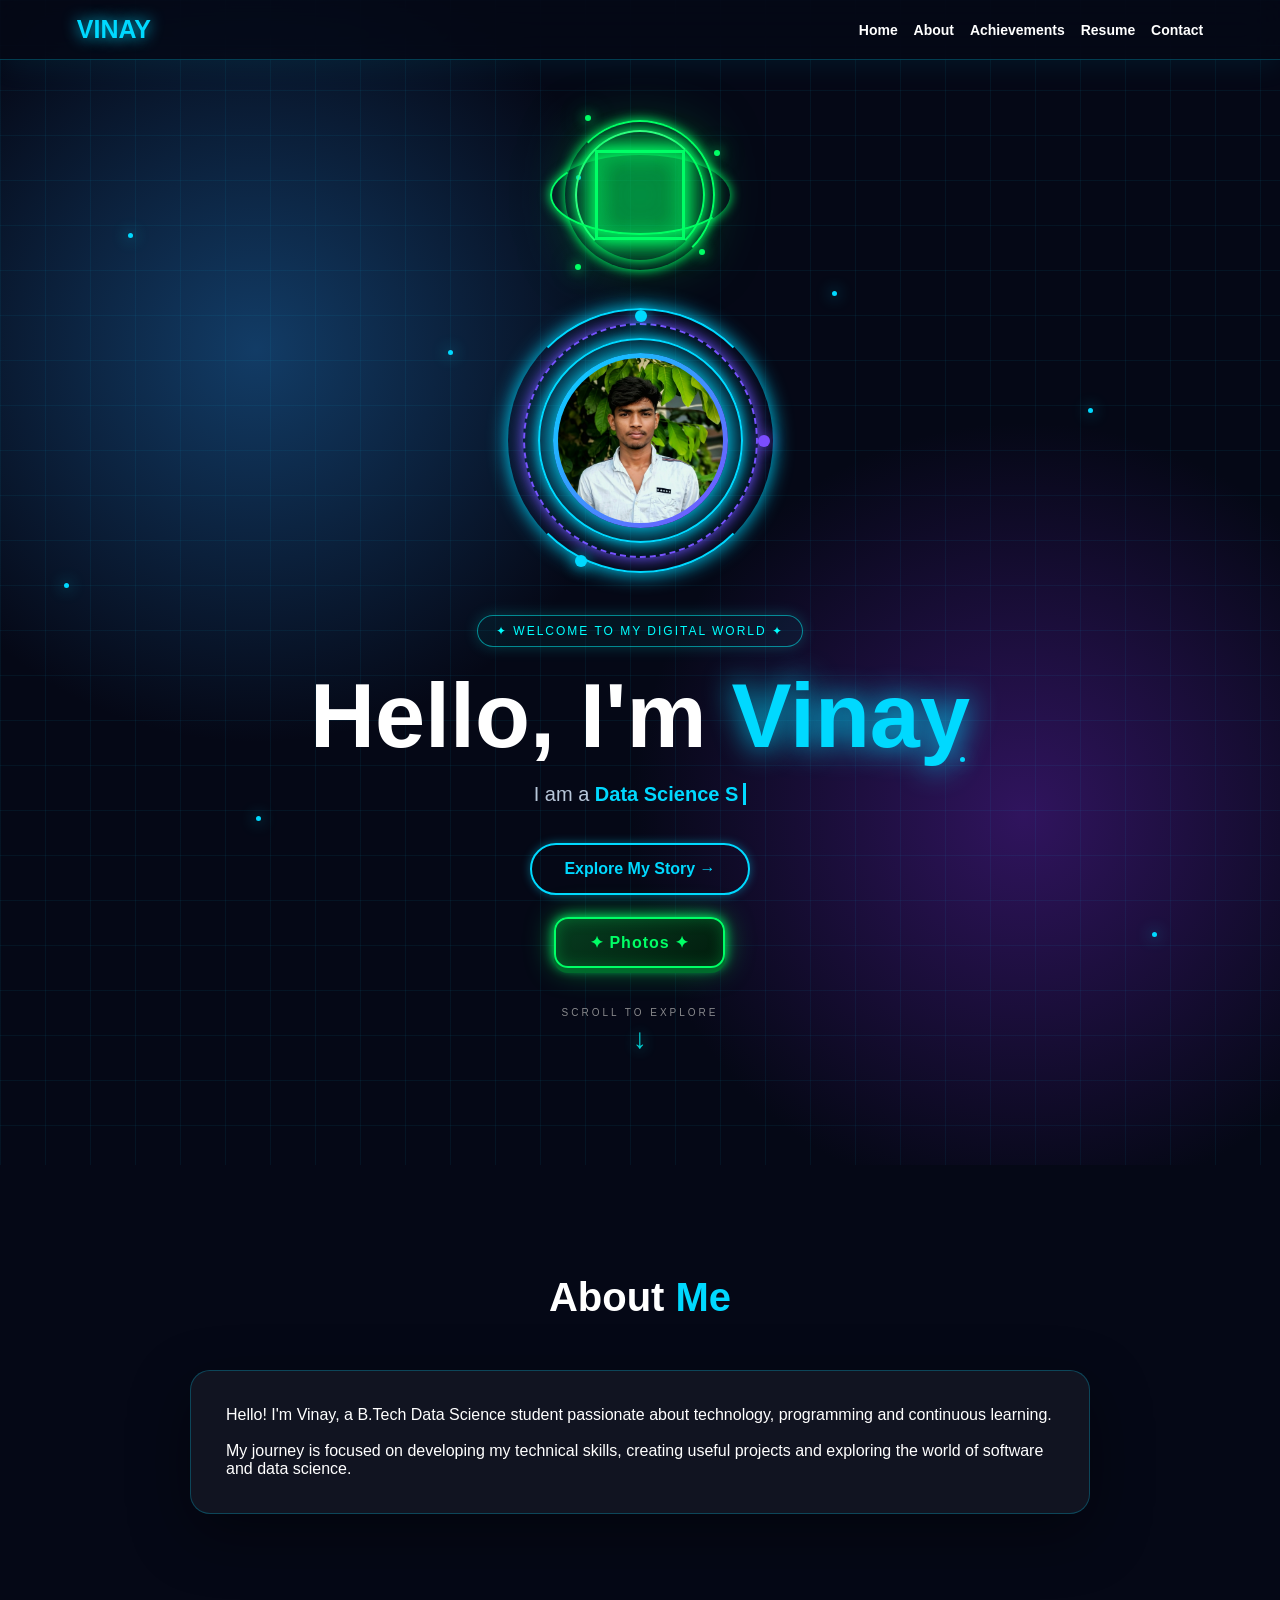
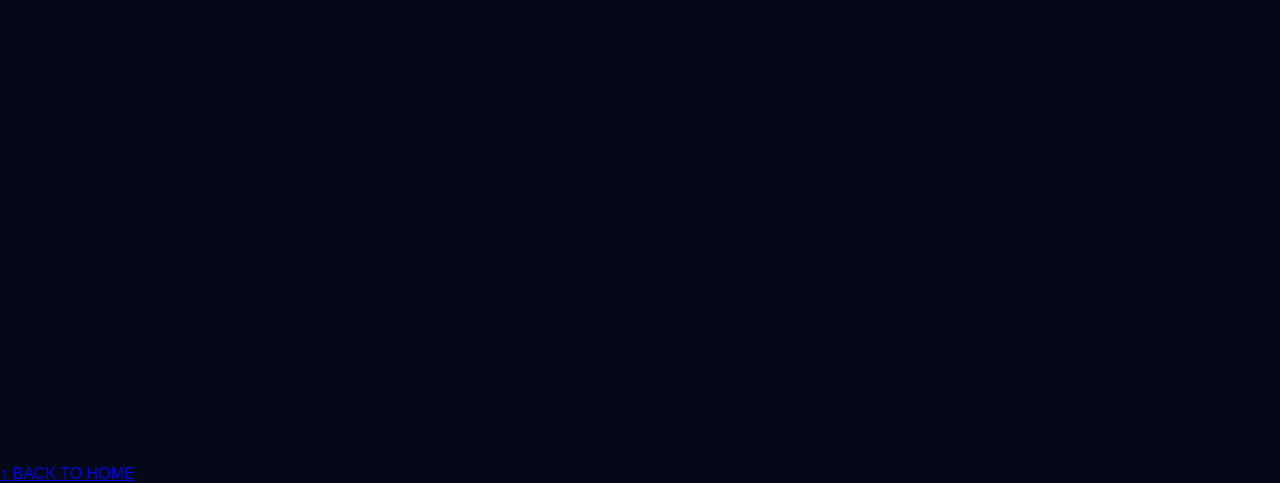
==== commit fb1f9e63: "Refactor back button styles and animations" ====
--- a/index.html
+++ b/index.html
@@ -3165,39 +3165,153 @@
 }
 
 
-/* =========================
-   BACK BUTTON
-========================= */
+/* =====================================================
+   UNIQUE ANIMATED BACK BUTTON
+===================================================== */
 
 .back-container {
-    text-align: center;
+
+    position:
+        relative;
+
+    text-align:
+        center;
 
     padding:
-        20px 20px 45px;
+        45px 20px 55px;
 
     background:
-        #02040c;
-}
+        radial-gradient(
+            circle at center,
+            rgba(0,217,255,0.08),
+            transparent 55%
+        );
+
+    overflow:
+        hidden;
+}
+
+
+/* BACKGROUND LINES */
+
+.back-container::before {
+
+    content:
+        "";
+
+    position:
+        absolute;
+
+    left:
+        50%;
+
+    top:
+        50%;
+
+    width:
+        260px;
+
+    height:
+        260px;
+
+    border:
+        1px solid
+        rgba(0,217,255,0.12);
+
+    border-radius:
+        50%;
+
+    transform:
+        translate(-50%, -50%);
+
+    animation:
+        backOrbit 8s
+        linear infinite;
+
+    pointer-events:
+        none;
+}
+
+.back-container::after {
+
+    content:
+        "";
+
+    position:
+        absolute;
+
+    left:
+        50%;
+
+    top:
+        50%;
+
+    width:
+        190px;
+
+    height:
+        190px;
+
+    border:
+        1px dashed
+        rgba(124,77,255,0.25);
+
+    border-radius:
+        50%;
+
+    transform:
+        translate(-50%, -50%);
+
+    animation:
+        backOrbitReverse 6s
+        linear infinite;
+
+    pointer-events:
+        none;
+}
+
+
+/* MAIN BUTTON */
 
 .back-btn {
 
+    position:
+        relative;
+
     display:
-        inline-block;
+        inline-flex;
+
+    align-items:
+        center;
+
+    justify-content:
+        center;
+
+    gap:
+        12px;
+
+    min-width:
+        220px;
 
     padding:
-        14px 32px;
+        15px 28px;
 
     border:
-        2px solid #00d9ff;
+        1px solid
+        rgba(0,217,255,0.8);
 
     border-radius:
-        30px;
+        50px;
 
     color:
         #00d9ff;
 
     background:
-        rgba(0,217,255,0.05);
+        linear-gradient(
+            135deg,
+            rgba(0,217,255,0.10),
+            rgba(124,77,255,0.10)
+        );
 
     text-decoration:
         none;
@@ -3208,15 +3322,152 @@
     font-size:
         15px;
 
-    box-shadow:
-        0 0 12px rgba(0,217,255,0.35);
+    letter-spacing:
+        1px;
+
+    overflow:
+        hidden;
+
+    isolation:
+        isolate;
+
+    backdrop-filter:
+        blur(10px);
+
+    -webkit-backdrop-filter:
+        blur(10px);
+
+    box-shadow:
+        0 0 10px
+        rgba(0,217,255,0.35),
+
+        inset 0 0 15px
+        rgba(0,217,255,0.08);
 
     transition:
-        0.3s;
-
-    cursor:
-        pointer;
-}
+        0.35s ease;
+
+    animation:
+        backPulse 2.2s
+        ease-in-out infinite;
+}
+
+
+/* MOVING SHINE */
+
+.back-btn::before {
+
+    content:
+        "";
+
+    position:
+        absolute;
+
+    top:
+        -80%;
+
+    left:
+        -100%;
+
+    width:
+        55%;
+
+    height:
+        260%;
+
+    background:
+        linear-gradient(
+            90deg,
+            transparent,
+            rgba(255,255,255,0.5),
+            transparent
+        );
+
+    transform:
+        rotate(25deg);
+
+    animation:
+        backShine 3s
+        linear infinite;
+
+    pointer-events:
+        none;
+
+    z-index:
+        -1;
+}
+
+
+/* INNER BORDER */
+
+.back-btn::after {
+
+    content:
+        "";
+
+    position:
+        absolute;
+
+    inset:
+        3px;
+
+    border:
+        1px solid
+        rgba(255,255,255,0.08);
+
+    border-radius:
+        46px;
+
+    pointer-events:
+        none;
+}
+
+
+/* ARROW */
+
+.back-arrow {
+
+    display:
+        inline-flex;
+
+    align-items:
+        center;
+
+    justify-content:
+        center;
+
+    width:
+        30px;
+
+    height:
+        30px;
+
+    border:
+        1px solid
+        #00d9ff;
+
+    border-radius:
+        50%;
+
+    font-size:
+        17px;
+
+    line-height:
+        1;
+
+    text-shadow:
+        0 0 10px #00d9ff;
+
+    box-shadow:
+        0 0 10px
+        rgba(0,217,255,0.5);
+
+    transition:
+        0.35s;
+}
+
+
+/* HOVER */
 
 .back-btn:hover {
 
@@ -3224,20 +3475,147 @@
         #02040c;
 
     background:
-        #00d9ff;
+        linear-gradient(
+            135deg,
+            #00d9ff,
+            #7c4dff
+        );
+
+    border-color:
+        #00ffff;
 
     transform:
-        translateY(-4px);
-
-    box-shadow:
-        0 0 20px #00d9ff,
-        0 0 45px #00d9ff;
-}
+        translateY(-7px)
+        scale(1.06);
+
+    box-shadow:
+        0 0 15px #00d9ff,
+        0 0 35px #00d9ff,
+        0 0 65px rgba(124,77,255,0.7);
+}
+
+.back-btn:hover .back-arrow {
+
+    color:
+        #02040c;
+
+    border-color:
+        #02040c;
+
+    transform:
+        translateX(-5px)
+        rotate(-360deg);
+
+    box-shadow:
+        none;
+}
+
+
+/* CLICK */
 
 .back-btn:active {
 
     transform:
+        translateY(1px)
         scale(0.96);
+
+    box-shadow:
+        0 0 10px #00d9ff;
+}
+
+
+/* KEYBOARD FOCUS */
+
+.back-btn:focus-visible {
+
+    outline:
+        3px solid
+        #7c4dff;
+
+    outline-offset:
+        5px;
+}
+
+
+/* BUTTON PULSE */
+
+@keyframes backPulse {
+
+    0%,100% {
+
+        box-shadow:
+            0 0 10px
+            rgba(0,217,255,0.35),
+
+            inset 0 0 15px
+            rgba(0,217,255,0.08);
+    }
+
+    50% {
+
+        box-shadow:
+            0 0 20px
+            rgba(0,217,255,0.65),
+
+            0 0 40px
+            rgba(124,77,255,0.25),
+
+            inset 0 0 20px
+            rgba(0,217,255,0.12);
+    }
+
+}
+
+
+/* SHINE ANIMATION */
+
+@keyframes backShine {
+
+    0% {
+        left:
+            -100%;
+    }
+
+    45%,100% {
+        left:
+            160%;
+    }
+
+}
+
+
+/* ORBIT ANIMATIONS */
+
+@keyframes backOrbit {
+
+    from {
+        transform:
+            translate(-50%, -50%)
+            rotate(0deg);
+    }
+
+    to {
+        transform:
+            translate(-50%, -50%)
+            rotate(360deg);
+    }
+
+}
+
+@keyframes backOrbitReverse {
+
+    from {
+        transform:
+            translate(-50%, -50%)
+            rotate(360deg);
+    }
+
+    to {
+        transform:
+            translate(-50%, -50%)
+            rotate(0deg);
+    }
+
 }
 
 
@@ -3558,17 +3936,69 @@
             14px;
     }
 
+
+    /* MOBILE BACK BUTTON */
+
     .back-container {
+
         padding:
-            15px 20px 35px;
+            40px 20px 45px;
+    }
+
+    .back-container::before {
+
+        width:
+            220px;
+
+        height:
+            220px;
+    }
+
+    .back-container::after {
+
+        width:
+            160px;
+
+        height:
+            160px;
     }
 
     .back-btn {
+
         width:
-            min(90%, 280px);
+            min(92%, 300px);
+
+        min-width:
+            0;
 
         padding:
-            13px 20px;
+            14px 20px;
+
+        font-size:
+            14px;
+    }
+
+}
+
+
+/* =========================
+   REDUCE MOTION
+========================= */
+
+@media (prefers-reduced-motion: reduce) {
+
+    *,
+    *::before,
+    *::after {
+
+        animation-duration:
+            0.01ms !important;
+
+        animation-iteration-count:
+            1 !important;
+
+        scroll-behavior:
+            auto !important;
     }
 
 }
@@ -3825,17 +4255,24 @@
 </section>
 
 
-<!-- =========================
-     BACK BUTTON
-========================= -->
+<!-- =====================================================
+     UNIQUE ANIMATED BACK BUTTON
+===================================================== -->
 
 <div class="back-container">
 
     <a
         href="#home"
-        class="back-btn">
-
-        ↑ Back to Home
+        class="back-btn"
+        aria-label="Back to Home">
+
+        <span class="back-arrow">
+            ↑
+        </span>
+
+        <span>
+            BACK TO HOME
+        </span>
 
     </a>
 
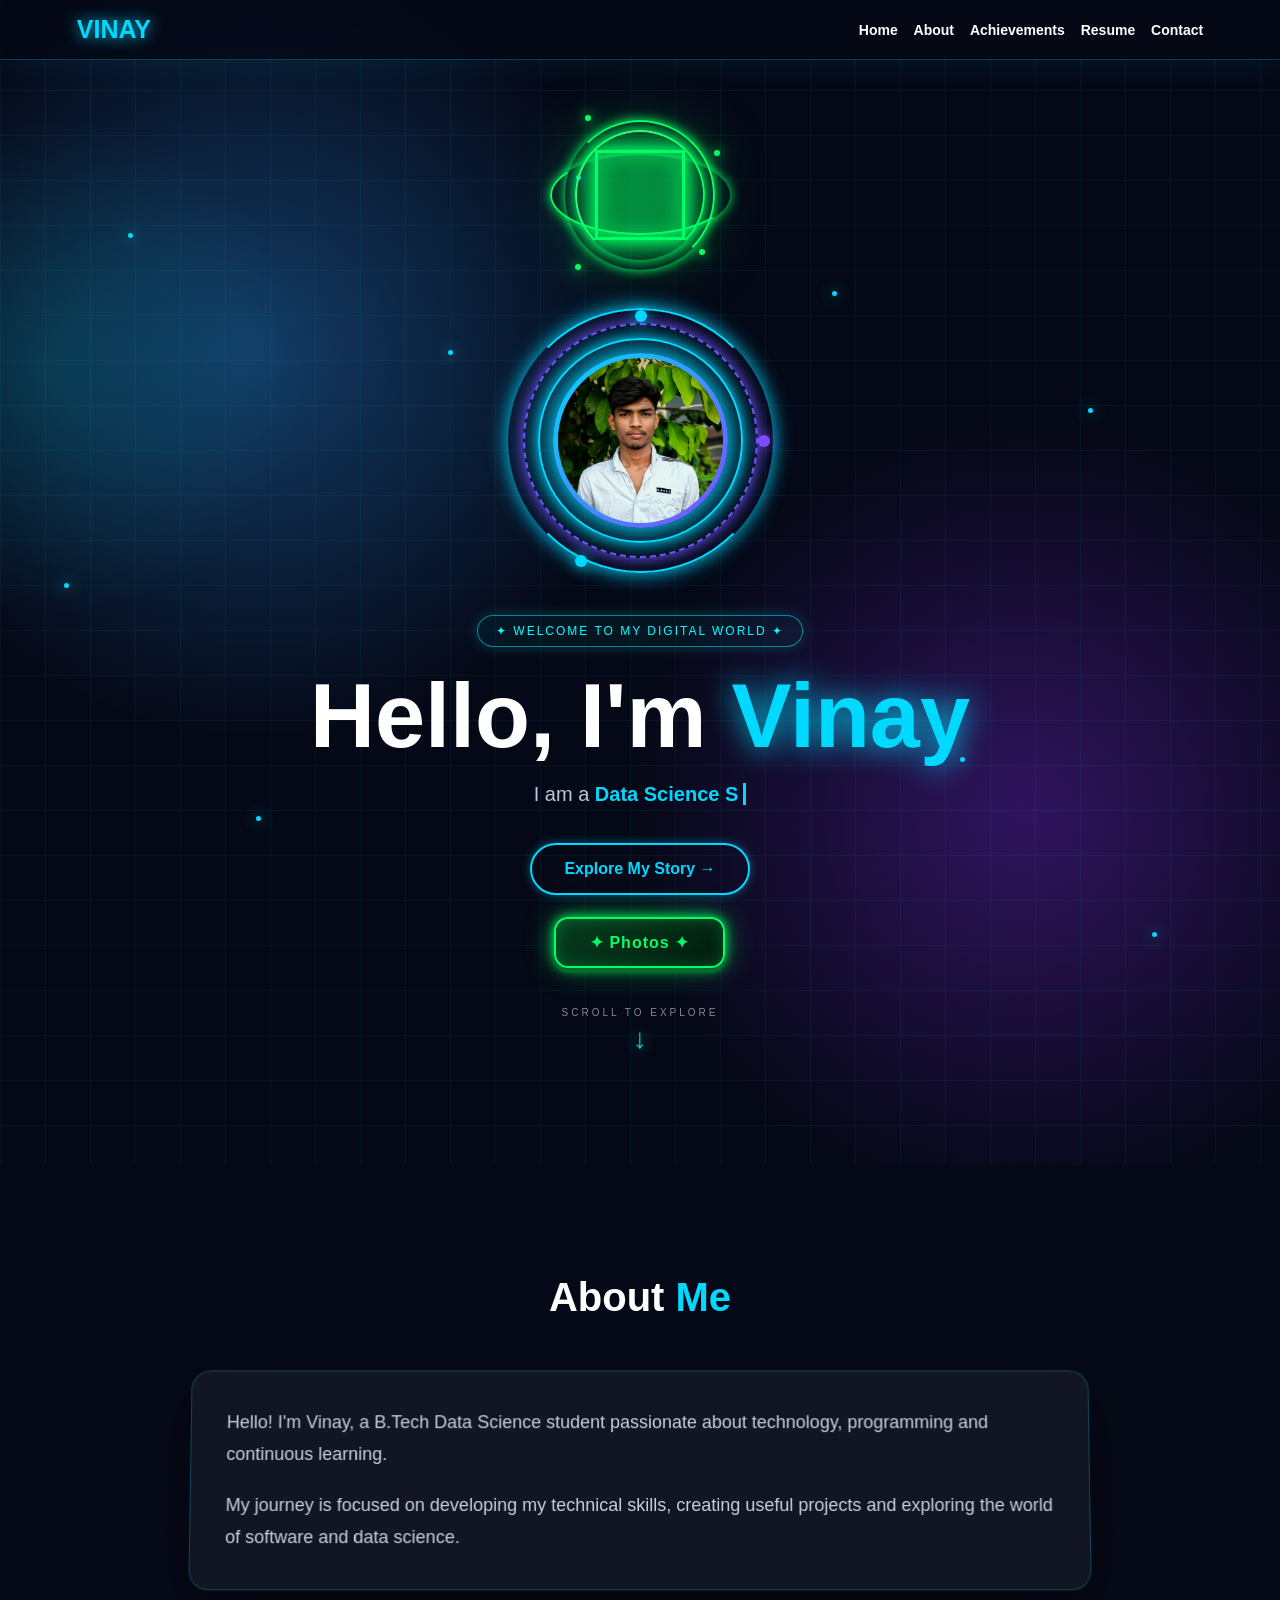
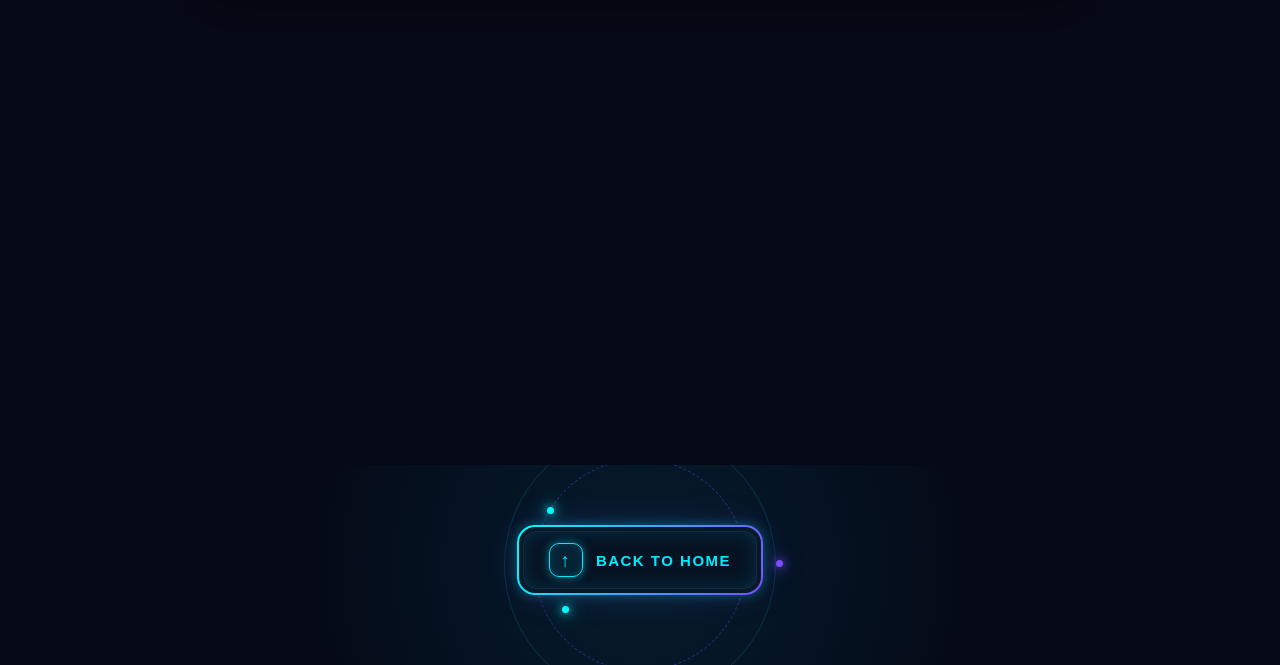
==== commit 3a897851: "Refactor CSS styles and improve layout Refactor CSS styles for various elements, including buttons, " ====
--- a/index.html
+++ b/index.html
@@ -66,7 +66,6 @@
 .logo {
     font-size: 25px;
     font-weight: bold;
-
     color: #00d9ff;
 
     text-shadow:
@@ -581,37 +580,29 @@
 }
 
 .cp1 {
-
     top: 5px;
     left: 30px;
-
     animation:
         particleFloat1 2s infinite;
 }
 
 .cp2 {
-
     top: 40px;
     right: 5px;
-
     animation:
         particleFloat2 2.5s infinite;
 }
 
 .cp3 {
-
     bottom: 10px;
     left: 20px;
-
     animation:
         particleFloat3 3s infinite;
 }
 
 .cp4 {
-
     bottom: 25px;
     right: 20px;
-
     animation:
         particleFloat4 2.2s infinite;
 }
@@ -1573,1581 +1564,6 @@
         rgba(0, 0, 0, 0.4);
 
     transform:
-        perspective<!DOCTYPE html>
-<html lang="en">
-
-<head>
-
-<meta charset="UTF-8">
-
-<meta name="viewport"
-      content="width=device-width, initial-scale=1.0">
-
-<title>Vinay | Biography</title>
-
-<style>
-
-/* =========================
-   BASIC RESET
-========================= */
-
-* {
-    margin: 0;
-    padding: 0;
-    box-sizing: border-box;
-    scroll-behavior: smooth;
-}
-
-body {
-    font-family: Arial, sans-serif;
-    background: #050816;
-    color: white;
-    overflow-x: hidden;
-}
-
-
-/* =========================
-   NAVIGATION
-========================= */
-
-nav {
-    position: fixed;
-    top: 0;
-    left: 0;
-    width: 100%;
-
-    padding: 15px 6%;
-
-    display: flex;
-    justify-content: space-between;
-    align-items: center;
-
-    gap: 20px;
-
-    background: rgba(5, 8, 22, 0.75);
-
-    backdrop-filter: blur(18px);
-    -webkit-backdrop-filter: blur(18px);
-
-    border-bottom:
-        1px solid rgba(0, 217, 255, 0.25);
-
-    box-shadow:
-        0 5px 30px rgba(0, 217, 255, 0.08);
-
-    z-index: 1000;
-}
-
-.logo {
-    font-size: 25px;
-    font-weight: bold;
-
-    color: #00d9ff;
-
-    text-shadow:
-        0 0 15px #00d9ff;
-}
-
-nav a {
-    position: relative;
-
-    color: white;
-    text-decoration: none;
-
-    margin-left: 12px;
-
-    font-size: 14px;
-    font-weight: bold;
-
-    transition: 0.3s;
-}
-
-nav a::after {
-    content: "";
-
-    position: absolute;
-
-    left: 50%;
-    bottom: -6px;
-
-    width: 0;
-    height: 2px;
-
-    background: #00d9ff;
-
-    box-shadow:
-        0 0 10px #00d9ff;
-
-    transform:
-        translateX(-50%);
-
-    transition: 0.3s;
-}
-
-nav a:hover {
-    color: #00d9ff;
-
-    text-shadow:
-        0 0 10px #00d9ff;
-}
-
-nav a:hover::after {
-    width: 80%;
-}
-
-
-/* =========================
-   SECTIONS
-========================= */
-
-section {
-    min-height: 100vh;
-    padding: 110px 8%;
-}
-
-
-/* =========================
-   HERO
-========================= */
-
-.hero {
-    position: relative;
-
-    display: flex;
-    justify-content: center;
-    align-items: center;
-
-    text-align: center;
-
-    overflow: hidden;
-
-    background:
-        radial-gradient(
-            circle at 20% 30%,
-            #123c66,
-            transparent 30%
-        ),
-
-        radial-gradient(
-            circle at 80% 70%,
-            #30145e,
-            transparent 30%
-        ),
-
-        #050816;
-}
-
-.hero-content {
-    position: relative;
-
-    z-index: 3;
-
-    width: 100%;
-    max-width: 1100px;
-}
-
-.hero h1 {
-    font-size:
-        clamp(45px, 10vw, 90px);
-
-    margin-bottom: 15px;
-}
-
-.hero h1 span {
-    color: #00d9ff;
-
-    text-shadow:
-        0 0 30px #00d9ff;
-}
-
-
-/* =========================
-   FUTURISTIC GRID
-========================= */
-
-.hero::after {
-    content: "";
-
-    position: absolute;
-
-    inset: 0;
-
-    background-image:
-
-        linear-gradient(
-            rgba(0, 217, 255, 0.06) 1px,
-            transparent 1px
-        ),
-
-        linear-gradient(
-            90deg,
-            rgba(0, 217, 255, 0.06) 1px,
-            transparent 1px
-        );
-
-    background-size:
-        45px 45px;
-
-    animation:
-        gridMove 12s linear infinite;
-
-    pointer-events: none;
-
-    z-index: 0;
-}
-
-@keyframes gridMove {
-
-    from {
-        transform:
-            translate(0, 0);
-    }
-
-    to {
-        transform:
-            translate(45px, 45px);
-    }
-
-}
-
-
-/* =====================================================
-   3D GREEN CUBE
-===================================================== */
-
-.cube-container {
-
-    width: 170px;
-    height: 170px;
-
-    margin:
-        0 auto 25px;
-
-    position: relative;
-
-    display: flex;
-
-    justify-content:
-        center;
-
-    align-items:
-        center;
-
-    perspective:
-        900px;
-}
-
-.cube-container::before {
-
-    content: "";
-
-    position: absolute;
-
-    width: 150px;
-    height: 150px;
-
-    border-radius: 50%;
-
-    background:
-        radial-gradient(
-            circle,
-            rgba(0,255,100,0.25),
-            transparent 70%
-        );
-
-    filter:
-        blur(10px);
-
-    animation:
-        greenPulse 2s
-        ease-in-out infinite;
-}
-
-@keyframes greenPulse {
-
-    0%,100% {
-        transform:
-            scale(0.8);
-
-        opacity:
-            0.5;
-    }
-
-    50% {
-        transform:
-            scale(1.25);
-
-        opacity:
-            1;
-    }
-
-}
-
-
-/* MAIN CUBE */
-
-.cube {
-
-    width: 90px;
-    height: 90px;
-
-    position: relative;
-
-    transform-style:
-        preserve-3d;
-
-    animation:
-        cubeRotate 7s
-        linear infinite;
-
-    z-index: 5;
-
-    filter:
-        drop-shadow(
-            0 0 12px #00ff66
-        )
-        drop-shadow(
-            0 0 30px rgba(0,255,100,0.6)
-        );
-}
-
-
-/* CUBE FACES */
-
-.face {
-
-    position: absolute;
-
-    width: 90px;
-    height: 90px;
-
-    border:
-        3px solid #00ff66;
-
-    background:
-        rgba(0,255,100,0.07);
-
-    box-shadow:
-
-        inset 0 0 20px
-        rgba(0,255,100,0.25),
-
-        0 0 15px
-        rgba(0,255,100,0.7);
-
-    display:
-        flex;
-
-    justify-content:
-        center;
-
-    align-items:
-        center;
-}
-
-.front {
-    transform:
-        translateZ(45px);
-}
-
-.back {
-    transform:
-        rotateY(180deg)
-        translateZ(45px);
-}
-
-.right {
-    transform:
-        rotateY(90deg)
-        translateZ(45px);
-}
-
-.left {
-    transform:
-        rotateY(-90deg)
-        translateZ(45px);
-}
-
-.top {
-    transform:
-        rotateX(90deg)
-        translateZ(45px);
-}
-
-.bottom {
-    transform:
-        rotateX(-90deg)
-        translateZ(45px);
-}
-
-
-/* CUBE ROTATION */
-
-@keyframes cubeRotate {
-
-    0% {
-        transform:
-            rotateX(0deg)
-            rotateY(0deg)
-            rotateZ(0deg);
-    }
-
-    50% {
-        transform:
-            rotateX(180deg)
-            rotateY(180deg)
-            rotateZ(20deg);
-    }
-
-    100% {
-        transform:
-            rotateX(360deg)
-            rotateY(360deg)
-            rotateZ(360deg);
-    }
-
-}
-
-
-/* =====================================================
-   ANIMATED STRINGS
-===================================================== */
-
-.cube-string {
-
-    position: absolute;
-
-    width: 150px;
-    height: 150px;
-
-    border-radius: 50%;
-
-    border:
-        2px solid transparent;
-
-    border-top:
-        2px solid #00ff66;
-
-    border-right:
-        2px solid #00ff66;
-
-    box-shadow:
-        0 0 12px #00ff66;
-
-    pointer-events:
-        none;
-}
-
-.string-1 {
-
-    animation:
-        stringRotate1 3s
-        linear infinite;
-}
-
-.string-2 {
-
-    width: 130px;
-    height: 130px;
-
-    border-top:
-        2px solid #39ff88;
-
-    border-left:
-        2px solid #39ff88;
-
-    animation:
-        stringRotate2 2.5s
-        linear infinite reverse;
-}
-
-.string-3 {
-
-    width: 180px;
-    height: 80px;
-
-    border:
-        2px solid transparent;
-
-    border-bottom:
-        2px solid #00ff66;
-
-    border-left:
-        2px solid #00ff66;
-
-    animation:
-        stringRotate3 4s
-        linear infinite;
-}
-
-@keyframes stringRotate1 {
-
-    from {
-        transform:
-            rotateX(65deg)
-            rotateZ(0deg);
-    }
-
-    to {
-        transform:
-            rotateX(65deg)
-            rotateZ(360deg);
-    }
-
-}
-
-@keyframes stringRotate2 {
-
-    from {
-        transform:
-            rotateY(65deg)
-            rotateZ(0deg);
-    }
-
-    to {
-        transform:
-            rotateY(65deg)
-            rotateZ(360deg);
-    }
-
-}
-
-@keyframes stringRotate3 {
-
-    from {
-        transform:
-            rotateX(70deg)
-            rotateY(15deg)
-            rotateZ(0deg);
-    }
-
-    to {
-        transform:
-            rotateX(70deg)
-            rotateY(15deg)
-            rotateZ(360deg);
-    }
-
-}
-
-
-/* =====================================================
-   GREEN CUBE PARTICLES
-===================================================== */
-
-.cube-particle {
-
-    position: absolute;
-
-    width: 6px;
-    height: 6px;
-
-    border-radius: 50%;
-
-    background:
-        #00ff66;
-
-    box-shadow:
-        0 0 12px #00ff66,
-        0 0 25px #00ff66;
-
-    pointer-events:
-        none;
-}
-
-.cp1 {
-
-    top: 5px;
-    left: 30px;
-
-    animation:
-        particleFloat1 2s infinite;
-}
-
-.cp2 {
-
-    top: 40px;
-    right: 5px;
-
-    animation:
-        particleFloat2 2.5s infinite;
-}
-
-.cp3 {
-
-    bottom: 10px;
-    left: 20px;
-
-    animation:
-        particleFloat3 3s infinite;
-}
-
-.cp4 {
-
-    bottom: 25px;
-    right: 20px;
-
-    animation:
-        particleFloat4 2.2s infinite;
-}
-
-@keyframes particleFloat1 {
-
-    0%,100% {
-        transform:
-            translate(0,0)
-            scale(1);
-    }
-
-    50% {
-        transform:
-            translate(-20px,-25px)
-            scale(1.8);
-    }
-
-}
-
-@keyframes particleFloat2 {
-
-    0%,100% {
-        transform:
-            translate(0,0);
-    }
-
-    50% {
-        transform:
-            translate(25px,-20px);
-    }
-
-}
-
-@keyframes particleFloat3 {
-
-    0%,100% {
-        transform:
-            translate(0,0)
-            scale(1);
-    }
-
-    50% {
-        transform:
-            translate(-15px,20px)
-            scale(1.7);
-    }
-
-}
-
-@keyframes particleFloat4 {
-
-    0%,100% {
-        transform:
-            translate(0,0);
-    }
-
-    50% {
-        transform:
-            translate(20px,15px);
-    }
-
-}
-
-
-/* =========================
-   PROFILE PHOTO
-========================= */
-
-.profile-wrapper {
-
-    width: 270px;
-    height: 270px;
-
-    margin:
-        20px auto 40px;
-
-    position: relative;
-
-    display: flex;
-
-    justify-content:
-        center;
-
-    align-items:
-        center;
-
-    animation:
-        profileFloat 4s
-        ease-in-out infinite;
-
-    transform-style:
-        preserve-3d;
-}
-
-.profile-photo {
-
-    width: 175px;
-    height: 175px;
-
-    border-radius: 50%;
-
-    padding: 5px;
-
-    background:
-        linear-gradient(
-            135deg,
-            #00d9ff,
-            #7c4dff
-        );
-
-    box-shadow:
-        0 0 20px #00d9ff,
-        0 0 50px
-        rgba(0, 217, 255, 0.5);
-
-    position: relative;
-
-    z-index: 5;
-}
-
-.profile-photo img {
-
-    width: 100%;
-    height: 100%;
-
-    object-fit: cover;
-
-    border-radius: 50%;
-
-    display: block;
-}
-
-
-/* =========================
-   ORBITS
-========================= */
-
-.orbit {
-
-    position: absolute;
-
-    border-radius: 50%;
-
-    border:
-        2px solid #00d9ff;
-
-    pointer-events: none;
-}
-
-.orbit-1 {
-
-    width: 205px;
-    height: 205px;
-
-    border-color:
-        #00d9ff;
-
-    box-shadow:
-        0 0 15px #00d9ff;
-
-    animation:
-        rotate1 5s linear infinite;
-}
-
-.orbit-2 {
-
-    width: 235px;
-    height: 235px;
-
-    border-color:
-        #7c4dff;
-
-    border-style:
-        dashed;
-
-    box-shadow:
-        0 0 15px #7c4dff;
-
-    animation:
-        rotate2 8s linear infinite reverse;
-}
-
-.orbit-3 {
-
-    width: 265px;
-    height: 265px;
-
-    border-color:
-        #00d9ff;
-
-    border-left-color:
-        transparent;
-
-    border-right-color:
-        transparent;
-
-    box-shadow:
-        0 0 20px #00d9ff;
-
-    animation:
-        rotate3 10s linear infinite;
-}
-
-
-/* =========================
-   ORBIT DOTS
-========================= */
-
-.orbit-dot {
-
-    position: absolute;
-
-    width: 12px;
-    height: 12px;
-
-    border-radius: 50%;
-
-    background:
-        #00d9ff;
-
-    box-shadow:
-        0 0 15px #00d9ff;
-
-    z-index: 6;
-}
-
-.dot-1 {
-
-    top: 5px;
-    left: 130px;
-
-    animation:
-        pulse 1.5s infinite alternate;
-}
-
-.dot-2 {
-
-    right: 5px;
-    top: 130px;
-
-    background:
-        #7c4dff;
-
-    box-shadow:
-        0 0 15px #7c4dff;
-
-    animation:
-        pulse 2s infinite alternate;
-}
-
-.dot-3 {
-
-    bottom: 8px;
-    left: 70px;
-
-    animation:
-        pulse 1.8s infinite alternate;
-}
-
-@keyframes rotate1 {
-
-    from {
-        transform:
-            rotate(0deg);
-    }
-
-    to {
-        transform:
-            rotate(360deg);
-    }
-
-}
-
-@keyframes rotate2 {
-
-    from {
-        transform:
-            rotate(0deg);
-    }
-
-    to {
-        transform:
-            rotate(360deg);
-    }
-
-}
-
-@keyframes rotate3 {
-
-    from {
-        transform:
-            rotate(0deg);
-    }
-
-    to {
-        transform:
-            rotate(360deg);
-    }
-
-}
-
-@keyframes pulse {
-
-    from {
-        transform:
-            scale(0.7);
-
-        opacity:
-            0.5;
-    }
-
-    to {
-        transform:
-            scale(1.4);
-
-        opacity:
-            1;
-    }
-
-}
-
-@keyframes profileFloat {
-
-    0%, 100% {
-        transform:
-            translateY(0)
-            rotateY(0deg);
-    }
-
-    50% {
-        transform:
-            translateY(-10px)
-            rotateY(4deg);
-    }
-
-}
-
-
-/* =========================
-   PARTICLES
-========================= */
-
-.particles {
-
-    position: absolute;
-
-    inset: 0;
-
-    pointer-events:
-        none;
-
-    z-index: 1;
-}
-
-.particles span {
-
-    position: absolute;
-
-    width: 5px;
-    height: 5px;
-
-    border-radius: 50%;
-
-    background:
-        #00d9ff;
-
-    box-shadow:
-        0 0 15px #00d9ff;
-
-    animation:
-        floatParticle
-        6s infinite ease-in-out;
-}
-
-.particles span:nth-child(1) {
-    left: 10%;
-    top: 20%;
-}
-
-.particles span:nth-child(2) {
-    left: 20%;
-    top: 70%;
-    animation-delay: 1s;
-}
-
-.particles span:nth-child(3) {
-    left: 35%;
-    top: 30%;
-    animation-delay: 2s;
-}
-
-.particles span:nth-child(4) {
-    left: 50%;
-    top: 80%;
-    animation-delay: 3s;
-}
-
-.particles span:nth-child(5) {
-    left: 65%;
-    top: 25%;
-    animation-delay: 1.5s;
-}
-
-.particles span:nth-child(6) {
-    left: 75%;
-    top: 65%;
-    animation-delay: 2.5s;
-}
-
-.particles span:nth-child(7) {
-    left: 85%;
-    top: 35%;
-    animation-delay: 4s;
-}
-
-.particles span:nth-child(8) {
-    left: 90%;
-    top: 80%;
-    animation-delay: 3.5s;
-}
-
-.particles span:nth-child(9) {
-    left: 5%;
-    top: 50%;
-    animation-delay: 2s;
-}
-
-.particles span:nth-child(10) {
-    left: 45%;
-    top: 15%;
-    animation-delay: 4.5s;
-}
-
-@keyframes floatParticle {
-
-    0%, 100% {
-
-        transform:
-            translateY(0)
-            scale(1);
-
-        opacity:
-            0.3;
-    }
-
-    50% {
-
-        transform:
-            translateY(-35px)
-            scale(1.8);
-
-        opacity:
-            1;
-    }
-
-}
-
-
-/* =========================
-   TYPING TEXT
-========================= */
-
-.typing-text {
-
-    font-size: 20px;
-
-    color:
-        #b8c7d9;
-
-    margin-bottom:
-        30px;
-
-    min-height:
-        30px;
-}
-
-.typing {
-
-    color:
-        #00d9ff;
-
-    font-weight:
-        bold;
-
-    border-right:
-        3px solid #00d9ff;
-
-    padding-right:
-        5px;
-
-    animation:
-        blink 0.7s infinite;
-}
-
-@keyframes blink {
-
-    50% {
-        border-color:
-            transparent;
-    }
-
-}
-
-
-/* =========================
-   BUTTON
-========================= */
-
-.btn {
-
-    display:
-        inline-block;
-
-    padding:
-        15px 32px;
-
-    border-radius:
-        30px;
-
-    background:
-        transparent;
-
-    color:
-        #00d9ff;
-
-    text-decoration:
-        none;
-
-    font-weight:
-        bold;
-
-    border:
-        2px solid #00d9ff;
-
-    position:
-        relative;
-
-    overflow:
-        hidden;
-
-    transition:
-        0.4s;
-
-    box-shadow:
-        0 0 10px
-        rgba(0, 217, 255, 0.4);
-}
-
-.btn::before {
-
-    content:
-        "";
-
-    position:
-        absolute;
-
-    top:
-        0;
-
-    left:
-        -100%;
-
-    width:
-        100%;
-
-    height:
-        100%;
-
-    background:
-        #00d9ff;
-
-    transition:
-        0.4s;
-
-    z-index:
-        -1;
-}
-
-.btn:hover::before {
-    left: 0;
-}
-
-.btn:hover {
-
-    color:
-        #03101b;
-
-    transform:
-        translateY(-5px)
-        scale(1.05);
-
-    box-shadow:
-        0 0 15px #00d9ff,
-        0 0 40px #00d9ff;
-}
-
-
-/* =====================================================
-   3D GREEN PHOTOS BUTTON
-===================================================== */
-
-.photos-btn {
-
-    display:
-        inline-block;
-
-    margin-top:
-        18px;
-
-    padding:
-        14px 34px;
-
-    border-radius:
-        14px;
-
-    background:
-        linear-gradient(
-            145deg,
-            #063d20,
-            #021b0d
-        );
-
-    color:
-        #00ff66;
-
-    text-decoration:
-        none;
-
-    font-weight:
-        bold;
-
-    letter-spacing:
-        1px;
-
-    border:
-        2px solid #00ff66;
-
-    position:
-        relative;
-
-    overflow:
-        hidden;
-
-    transform:
-        perspective(600px)
-        translateZ(0);
-
-    box-shadow:
-        0 5px 0 #006b2c,
-        0 0 12px #00ff66,
-        0 0 30px rgba(0,255,100,0.45);
-
-    transition:
-        0.3s;
-
-    animation:
-        photosGlow 2s
-        ease-in-out infinite;
-}
-
-.photos-btn::before {
-
-    content:
-        "";
-
-    position:
-        absolute;
-
-    top:
-        -50%;
-
-    left:
-        -80%;
-
-    width:
-        50%;
-
-    height:
-        200%;
-
-    background:
-        rgba(255,255,255,0.35);
-
-    transform:
-        rotate(25deg);
-
-    animation:
-        photosShine 2.8s
-        linear infinite;
-
-    pointer-events:
-        none;
-}
-
-.photos-btn::after {
-
-    content:
-        "";
-
-    position:
-        absolute;
-
-    inset:
-        0;
-
-    border-radius:
-        12px;
-
-    box-shadow:
-        inset 0 0 15px
-        rgba(0,255,100,0.25);
-
-    pointer-events:
-        none;
-}
-
-.photos-btn:hover {
-
-    color:
-        #001b0b;
-
-    background:
-        #00ff66;
-
-    transform:
-        perspective(600px)
-        translateY(-6px)
-        rotateX(8deg)
-        scale(1.05);
-
-    box-shadow:
-        0 8px 0 #006b2c,
-        0 0 20px #00ff66,
-        0 0 50px #00ff66,
-        0 0 80px rgba(0,255,100,0.6);
-}
-
-.photos-btn:active {
-
-    transform:
-        perspective(600px)
-        translateY(2px)
-        scale(0.98);
-
-    box-shadow:
-        0 2px 0 #006b2c,
-        0 0 15px #00ff66;
-}
-
-@keyframes photosGlow {
-
-    0%, 100% {
-
-        box-shadow:
-            0 5px 0 #006b2c,
-            0 0 12px #00ff66,
-            0 0 30px rgba(0,255,100,0.45);
-
-    }
-
-    50% {
-
-        box-shadow:
-            0 5px 0 #006b2c,
-            0 0 20px #00ff66,
-            0 0 45px rgba(0,255,100,0.75);
-
-    }
-
-}
-
-@keyframes photosShine {
-
-    0% {
-        left: -80%;
-    }
-
-    45%,100% {
-        left: 150%;
-    }
-
-}
-
-
-/* =========================
-   SCROLL
-========================= */
-
-.scroll-down {
-
-    margin-top:
-        35px;
-
-    text-align:
-        center;
-
-    opacity:
-        0.8;
-
-    animation:
-        scrollFloat 2s infinite;
-}
-
-.scroll-down span {
-
-    display:
-        block;
-
-    font-size:
-        10px;
-
-    letter-spacing:
-        3px;
-
-    color:
-        #aaa;
-}
-
-.scroll-arrow {
-
-    font-size:
-        28px;
-
-    color:
-        #00ffff;
-
-    margin-top:
-        5px;
-
-    text-shadow:
-        0 0 15px #00ffff;
-}
-
-@keyframes scrollFloat {
-
-    0%, 100% {
-        transform:
-            translateY(0);
-    }
-
-    50% {
-        transform:
-            translateY(8px);
-    }
-
-}
-
-
-/* =========================
-   HERO BADGE
-========================= */
-
-.hero-badge {
-
-    display:
-        inline-block;
-
-    padding:
-        8px 18px;
-
-    margin-bottom:
-        18px;
-
-    border:
-        1px solid
-        rgba(0, 255, 255, 0.5);
-
-    border-radius:
-        30px;
-
-    color:
-        #00ffff;
-
-    font-size:
-        12px;
-
-    letter-spacing:
-        2px;
-
-    background:
-        rgba(0, 255, 255, 0.05);
-
-    box-shadow:
-        0 0 15px
-        rgba(0, 255, 255, 0.2);
-
-    animation:
-        badgeGlow 2s infinite alternate;
-}
-
-@keyframes badgeGlow {
-
-    from {
-        box-shadow:
-            0 0 10px
-            rgba(0, 255, 255, 0.2);
-    }
-
-    to {
-        box-shadow:
-            0 0 25px
-            rgba(0, 255, 255, 0.6);
-    }
-
-}
-
-
-/* =========================
-   TITLES
-========================= */
-
-.title {
-
-    text-align:
-        center;
-
-    font-size:
-        40px;
-
-    margin-bottom:
-        50px;
-}
-
-.title span {
-
-    color:
-        #00d9ff;
-}
-
-
-/* =========================
-   ABOUT
-========================= */
-
-.about-box {
-
-    max-width:
-        900px;
-
-    margin:
-        auto;
-
-    padding:
-        35px;
-
-    border-radius:
-        20px;
-
-    background:
-        rgba(255, 255, 255, 0.05);
-
-    border:
-        1px solid
-        rgba(0, 217, 255, 0.25);
-
-    box-shadow:
-        0 20px 60px
-        rgba(0, 0, 0, 0.4);
-
-    transform:
         perspective(1000px)
         rotateX(2deg);
 }
@@ -3178,21 +1594,24 @@
         center;
 
     padding:
-        45px 20px 55px;
+        60px 20px 70px;
 
     background:
         radial-gradient(
             circle at center,
-            rgba(0,217,255,0.08),
+            rgba(0,217,255,0.10),
             transparent 55%
         );
 
     overflow:
         hidden;
-}
-
-
-/* BACKGROUND LINES */
+
+    isolation:
+        isolate;
+}
+
+
+/* ROTATING OUTER RING */
 
 .back-container::before {
 
@@ -3209,14 +1628,14 @@
         50%;
 
     width:
-        260px;
+        270px;
 
     height:
-        260px;
+        270px;
 
     border:
         1px solid
-        rgba(0,217,255,0.12);
+        rgba(0,217,255,0.16);
 
     border-radius:
         50%;
@@ -3225,13 +1644,16 @@
         translate(-50%, -50%);
 
     animation:
-        backOrbit 8s
+        backOrbit 9s
         linear infinite;
 
     pointer-events:
         none;
 }
 
+
+/* SECOND ROTATING RING */
+
 .back-container::after {
 
     content:
@@ -3247,14 +1669,14 @@
         50%;
 
     width:
-        190px;
+        210px;
 
     height:
-        190px;
+        210px;
 
     border:
         1px dashed
-        rgba(124,77,255,0.25);
+        rgba(124,77,255,0.35);
 
     border-radius:
         50%;
@@ -3271,14 +1693,107 @@
 }
 
 
-/* MAIN BUTTON */
-
-.back-btn {
+/* =====================================================
+   BACK BUTTON WRAPPER
+===================================================== */
+
+.back-button-wrap {
 
     position:
         relative;
 
     display:
+        inline-block;
+
+    z-index:
+        5;
+}
+
+
+/* SMALL ORBIT DOTS */
+
+.back-orbit-dot {
+
+    position:
+        absolute;
+
+    width:
+        7px;
+
+    height:
+        7px;
+
+    border-radius:
+        50%;
+
+    background:
+        #00ffff;
+
+    box-shadow:
+        0 0 10px #00ffff,
+        0 0 20px #00ffff;
+
+    pointer-events:
+        none;
+}
+
+.back-dot-1 {
+
+    top:
+        -18px;
+
+    left:
+        30px;
+
+    animation:
+        backDotFloat1 2s
+        ease-in-out infinite;
+}
+
+.back-dot-2 {
+
+    right:
+        -20px;
+
+    top:
+        35px;
+
+    background:
+        #7c4dff;
+
+    box-shadow:
+        0 0 10px #7c4dff,
+        0 0 20px #7c4dff;
+
+    animation:
+        backDotFloat2 2.5s
+        ease-in-out infinite;
+}
+
+.back-dot-3 {
+
+    bottom:
+        -18px;
+
+    left:
+        45px;
+
+    animation:
+        backDotFloat3 2.2s
+        ease-in-out infinite;
+}
+
+
+/* =====================================================
+   MAIN BACK BUTTON
+===================================================== */
+
+.back-btn {
+
+    position:
+        relative;
+
+    display:
         inline-flex;
 
     align-items:
@@ -3288,30 +1803,40 @@
         center;
 
     gap:
-        12px;
+        13px;
 
     min-width:
-        220px;
+        235px;
 
     padding:
-        15px 28px;
+        16px 30px;
 
     border:
-        1px solid
-        rgba(0,217,255,0.8);
+        2px solid transparent;
 
     border-radius:
-        50px;
+        18px;
 
     color:
-        #00d9ff;
+        #00eaff;
 
     background:
         linear-gradient(
-            135deg,
-            rgba(0,217,255,0.10),
-            rgba(124,77,255,0.10)
-        );
+            #071323,
+            #071323
+        ) padding-box,
+
+        linear-gradient(
+            120deg,
+            #00ffff,
+            #7c4dff,
+            #00ffcc,
+            #00ffff
+        ) border-box;
+
+    background-size:
+        100% 100%,
+        300% 300%;
 
     text-decoration:
         none;
@@ -3323,7 +1848,7 @@
         15px;
 
     letter-spacing:
-        1px;
+        1.5px;
 
     overflow:
         hidden;
@@ -3331,29 +1856,31 @@
     isolation:
         isolate;
 
-    backdrop-filter:
-        blur(10px);
-
-    -webkit-backdrop-filter:
-        blur(10px);
-
     box-shadow:
-        0 0 10px
+
+        0 0 12px
         rgba(0,217,255,0.35),
 
-        inset 0 0 15px
+        0 0 35px
+        rgba(124,77,255,0.15),
+
+        inset 0 0 18px
         rgba(0,217,255,0.08);
 
     transition:
-        0.35s ease;
-
-    animation:
-        backPulse 2.2s
+        transform 0.35s ease,
+        box-shadow 0.35s ease,
+        color 0.35s ease;
+
+    animation:
+        borderFlow 4s
+        linear infinite,
+        backButtonPulse 2.5s
         ease-in-out infinite;
 }
 
 
-/* MOVING SHINE */
+/* MOVING LIGHT */
 
 .back-btn::before {
 
@@ -3364,22 +1891,22 @@
         absolute;
 
     top:
-        -80%;
+        -120%;
 
     left:
-        -100%;
+        -70%;
 
     width:
-        55%;
+        45%;
 
     height:
-        260%;
+        340%;
 
     background:
         linear-gradient(
             90deg,
             transparent,
-            rgba(255,255,255,0.5),
+            rgba(255,255,255,0.75),
             transparent
         );
 
@@ -3387,7 +1914,7 @@
         rotate(25deg);
 
     animation:
-        backShine 3s
+        backLight 3s
         linear infinite;
 
     pointer-events:
@@ -3398,7 +1925,7 @@
 }
 
 
-/* INNER BORDER */
+/* INNER GLOW */
 
 .back-btn::after {
 
@@ -3409,21 +1936,42 @@
         absolute;
 
     inset:
-        3px;
+        4px;
 
     border:
         1px solid
         rgba(255,255,255,0.08);
 
     border-radius:
-        46px;
+        13px;
+
+    box-shadow:
+        inset 0 0 20px
+        rgba(0,217,255,0.12);
 
     pointer-events:
         none;
-}
-
-
-/* ARROW */
+
+    z-index:
+        0;
+}
+
+
+/* BUTTON CONTENT */
+
+.back-btn > span {
+
+    position:
+        relative;
+
+    z-index:
+        3;
+}
+
+
+/* =====================================================
+   ARROW
+===================================================== */
 
 .back-arrow {
 
@@ -3437,37 +1985,49 @@
         center;
 
     width:
-        30px;
+        34px;
 
     height:
-        30px;
+        34px;
 
     border:
         1px solid
-        #00d9ff;
+        #00eaff;
 
     border-radius:
-        50%;
+        10px;
+
+    color:
+        #00eaff;
 
     font-size:
-        17px;
+        19px;
 
     line-height:
         1;
 
-    text-shadow:
-        0 0 10px #00d9ff;
+    background:
+        rgba(0,217,255,0.08);
 
     box-shadow:
         0 0 10px
-        rgba(0,217,255,0.5);
+        rgba(0,217,255,0.5),
+
+        inset 0 0 8px
+        rgba(0,217,255,0.15);
 
     transition:
-        0.35s;
-}
-
-
-/* HOVER */
+        0.4s ease;
+
+    animation:
+        arrowFloat 1.8s
+        ease-in-out infinite;
+}
+
+
+/* =====================================================
+   HOVER
+===================================================== */
 
 .back-btn:hover {
 
@@ -3476,22 +2036,33 @@
 
     background:
         linear-gradient(
-            135deg,
-            #00d9ff,
-            #7c4dff
+            120deg,
+            #00ffff,
+            #7c4dff,
+            #00ffcc
         );
 
-    border-color:
-        #00ffff;
+    background-size:
+        250% 250%;
 
     transform:
-        translateY(-7px)
-        scale(1.06);
+        translateY(-8px)
+        scale(1.07)
+        rotateX(4deg);
 
     box-shadow:
-        0 0 15px #00d9ff,
-        0 0 35px #00d9ff,
-        0 0 65px rgba(124,77,255,0.7);
+
+        0 0 15px
+        #00ffff,
+
+        0 0 35px
+        #00d9ff,
+
+        0 0 70px
+        rgba(124,77,255,0.75),
+
+        0 12px 0
+        rgba(0,90,120,0.7);
 }
 
 .back-btn:hover .back-arrow {
@@ -3502,8 +2073,11 @@
     border-color:
         #02040c;
 
+    background:
+        rgba(255,255,255,0.35);
+
     transform:
-        translateX(-5px)
+        translateX(-7px)
         rotate(-360deg);
 
     box-shadow:
@@ -3511,20 +2085,29 @@
 }
 
 
-/* CLICK */
+/* =====================================================
+   ACTIVE / TAP
+===================================================== */
 
 .back-btn:active {
 
     transform:
-        translateY(1px)
+        translateY(3px)
         scale(0.96);
 
     box-shadow:
-        0 0 10px #00d9ff;
-}
-
-
-/* KEYBOARD FOCUS */
+
+        0 0 12px
+        #00ffff,
+
+        0 3px 0
+        rgba(0,90,120,0.7);
+}
+
+
+/* =====================================================
+   FOCUS
+===================================================== */
 
 .back-btn:focus-visible {
 
@@ -3533,47 +2116,38 @@
         #7c4dff;
 
     outline-offset:
-        5px;
-}
-
-
-/* BUTTON PULSE */
-
-@keyframes backPulse {
-
-    0%,100% {
-
-        box-shadow:
-            0 0 10px
-            rgba(0,217,255,0.35),
-
-            inset 0 0 15px
-            rgba(0,217,255,0.08);
+        6px;
+}
+
+
+/* =====================================================
+   BACK BUTTON ANIMATIONS
+===================================================== */
+
+@keyframes borderFlow {
+
+    0% {
+        background-position:
+            0% 50%;
     }
 
     50% {
-
-        box-shadow:
-            0 0 20px
-            rgba(0,217,255,0.65),
-
-            0 0 40px
-            rgba(124,77,255,0.25),
-
-            inset 0 0 20px
-            rgba(0,217,255,0.12);
-    }
-
-}
-
-
-/* SHINE ANIMATION */
-
-@keyframes backShine {
+        background-position:
+            100% 50%;
+    }
+
+    100% {
+        background-position:
+            0% 50%;
+    }
+
+}
+
+@keyframes backLight {
 
     0% {
         left:
-            -100%;
+            -90%;
     }
 
     45%,100% {
@@ -3583,8 +2157,51 @@
 
 }
 
-
-/* ORBIT ANIMATIONS */
+@keyframes backButtonPulse {
+
+    0%,100% {
+
+        box-shadow:
+
+            0 0 12px
+            rgba(0,217,255,0.35),
+
+            0 0 35px
+            rgba(124,77,255,0.15),
+
+            inset 0 0 18px
+            rgba(0,217,255,0.08);
+    }
+
+    50% {
+
+        box-shadow:
+
+            0 0 22px
+            rgba(0,217,255,0.65),
+
+            0 0 50px
+            rgba(124,77,255,0.3),
+
+            inset 0 0 25px
+            rgba(0,217,255,0.14);
+    }
+
+}
+
+@keyframes arrowFloat {
+
+    0%,100% {
+        transform:
+            translateX(0);
+    }
+
+    50% {
+        transform:
+            translateX(-4px);
+    }
+
+}
 
 @keyframes backOrbit {
 
@@ -3614,6 +2231,54 @@
         transform:
             translate(-50%, -50%)
             rotate(0deg);
+    }
+
+}
+
+@keyframes backDotFloat1 {
+
+    0%,100% {
+        transform:
+            translate(0,0)
+            scale(1);
+    }
+
+    50% {
+        transform:
+            translate(-12px,-10px)
+            scale(1.5);
+    }
+
+}
+
+@keyframes backDotFloat2 {
+
+    0%,100% {
+        transform:
+            translate(0,0)
+            scale(1);
+    }
+
+    50% {
+        transform:
+            translate(12px,-8px)
+            scale(1.6);
+    }
+
+}
+
+@keyframes backDotFloat3 {
+
+    0%,100% {
+        transform:
+            translate(0,0)
+            scale(1);
+    }
+
+    50% {
+        transform:
+            translate(-10px,10px)
+            scale(1.5);
     }
 
 }
@@ -3670,13 +2335,11 @@
 @keyframes backgroundMove {
 
     from {
-
         transform:
             translate(0, 0);
     }
 
     to {
-
         transform:
             translate(
                 120px,
@@ -3758,7 +2421,7 @@
     }
 
 
-    /* MOBILE 3D CUBE */
+    /* MOBILE CUBE */
 
     .cube-container {
 
@@ -3794,41 +2457,35 @@
     }
 
     .front {
-
         transform:
             translateZ(37.5px);
     }
 
     .back {
-
         transform:
             rotateY(180deg)
             translateZ(37.5px);
     }
 
     .right {
-
         transform:
             rotateY(90deg)
             translateZ(37.5px);
     }
 
     .left {
-
         transform:
             rotateY(-90deg)
             translateZ(37.5px);
     }
 
     .top {
-
         transform:
             rotateX(90deg)
             translateZ(37.5px);
     }
 
     .bottom {
-
         transform:
             rotateX(-90deg)
             translateZ(37.5px);
@@ -3942,40 +2599,58 @@
     .back-container {
 
         padding:
-            40px 20px 45px;
+            50px 15px 55px;
     }
 
     .back-container::before {
 
         width:
-            220px;
+            230px;
 
         height:
-            220px;
+            230px;
     }
 
     .back-container::after {
 
         width:
-            160px;
+            175px;
 
         height:
-            160px;
+            175px;
     }
 
     .back-btn {
 
         width:
-            min(92%, 300px);
+            min(92vw, 310px);
 
         min-width:
             0;
 
         padding:
-            14px 20px;
+            15px 18px;
 
         font-size:
-            14px;
+            13px;
+
+        letter-spacing:
+            1px;
+
+        border-radius:
+            16px;
+    }
+
+    .back-arrow {
+
+        width:
+            32px;
+
+        height:
+            32px;
+
+        font-size:
+            18px;
     }
 
 }
@@ -4261,20 +2936,35 @@
 
 <div class="back-container">
 
-    <a
-        href="#home"
-        class="back-btn"
-        aria-label="Back to Home">
-
-        <span class="back-arrow">
-            ↑
-        </span>
-
-        <span>
-            BACK TO HOME
-        </span>
-
-    </a>
+    <div class="back-button-wrap">
+
+        <!-- ORBITING PARTICLES -->
+
+        <span class="back-orbit-dot back-dot-1"></span>
+
+        <span class="back-orbit-dot back-dot-2"></span>
+
+        <span class="back-orbit-dot back-dot-3"></span>
+
+
+        <!-- BUTTON -->
+
+        <a
+            href="#home"
+            class="back-btn"
+            aria-label="Back to Home">
+
+            <span class="back-arrow">
+                ↑
+            </span>
+
+            <span>
+                BACK TO HOME
+            </span>
+
+        </a>
+
+    </div>
 
 </div>
 
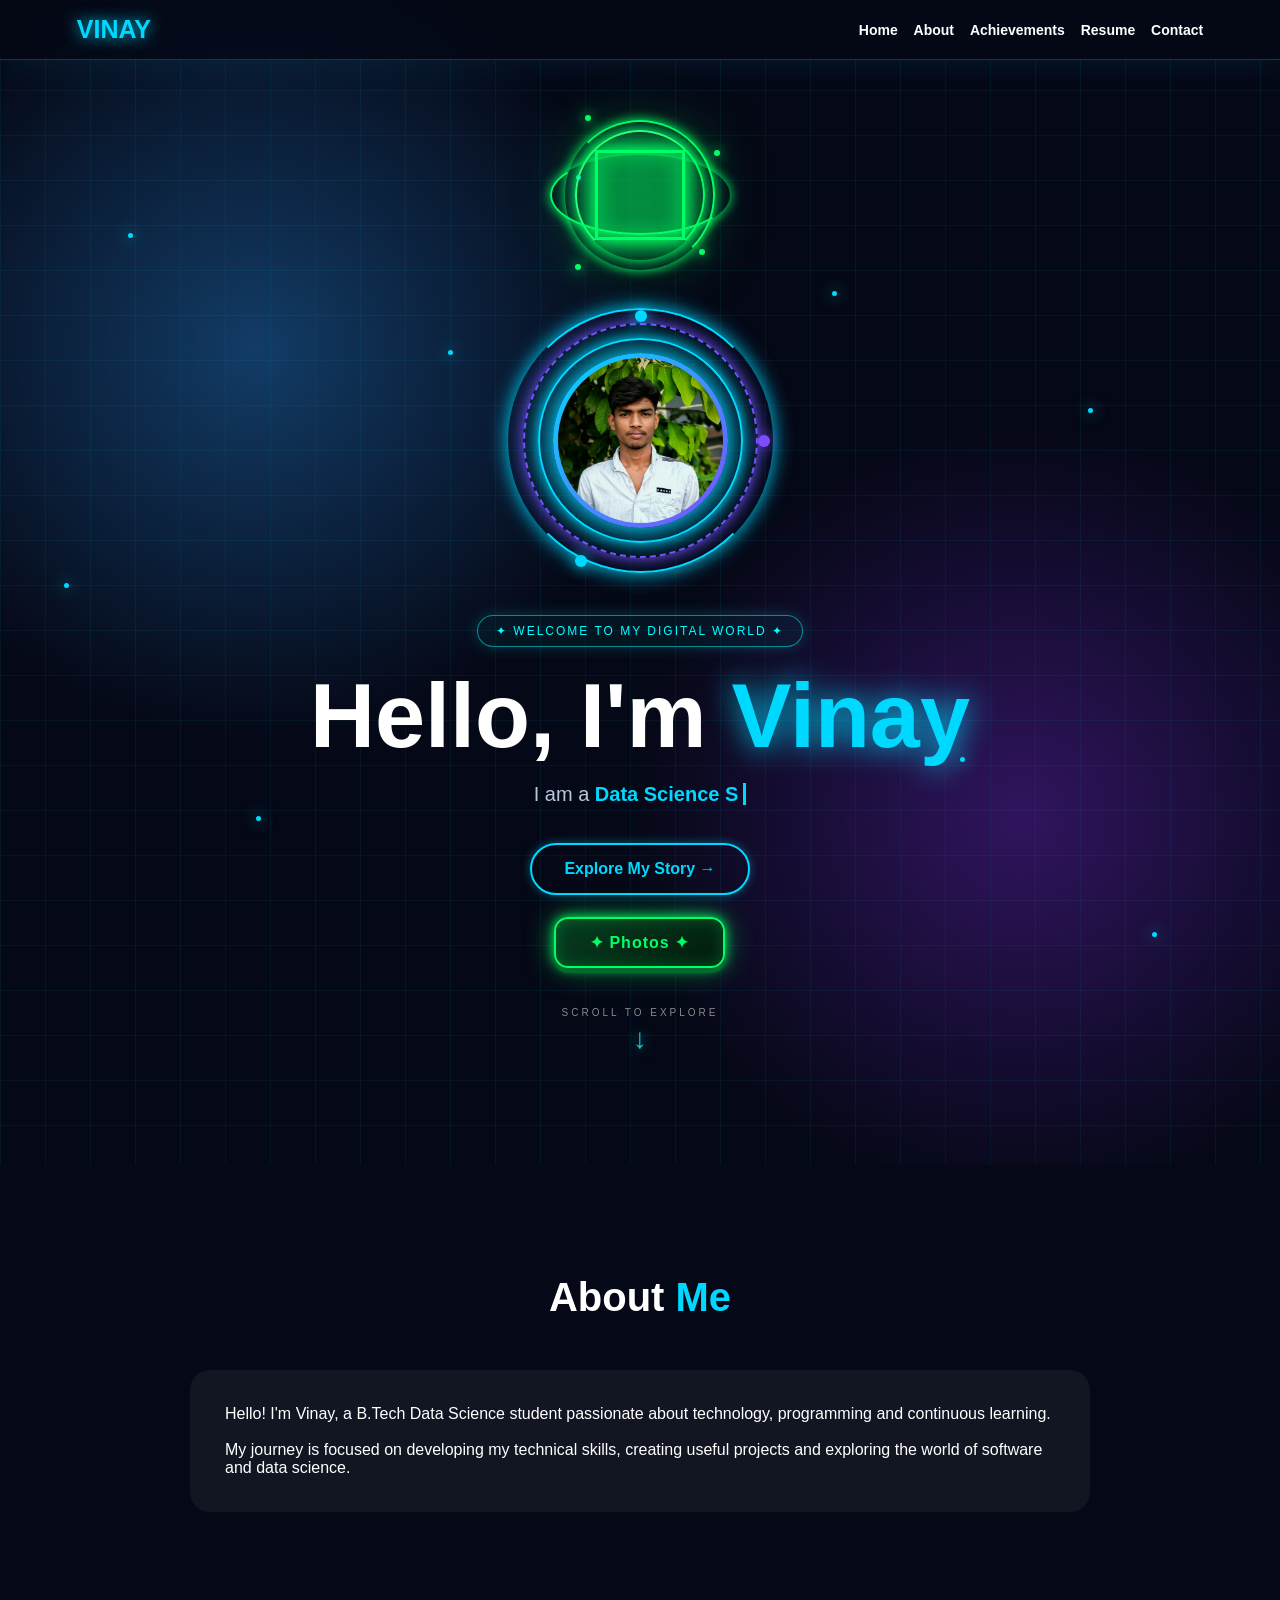
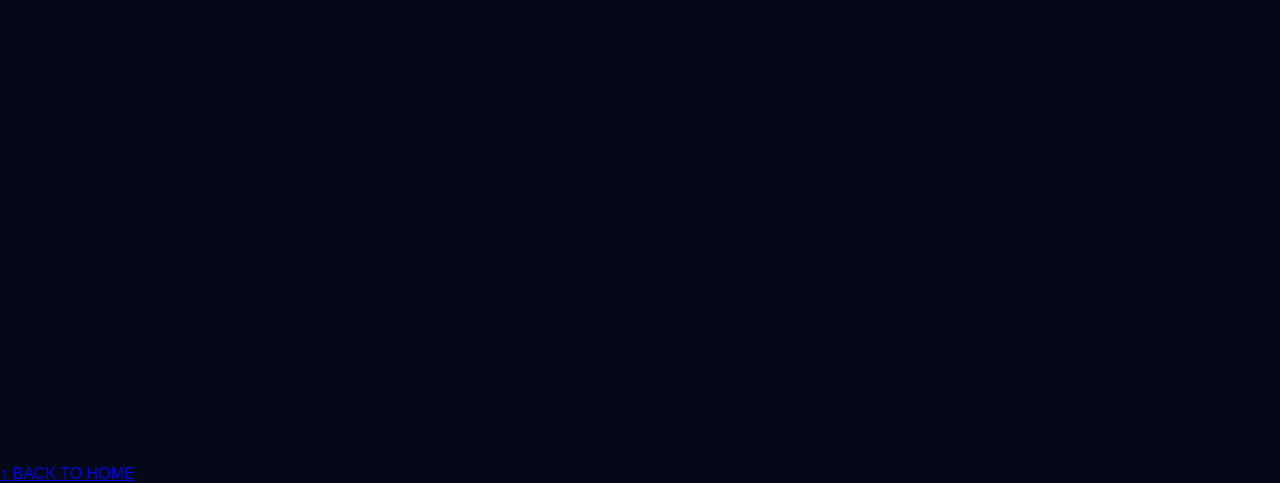
==== commit eac2c838: "Update index.html" ====
--- a/index.html
+++ b/index.html
@@ -28,6 +28,1583 @@
     background: #050816;
     color: white;
     overflow-x: hidden;
+}
+
+
+/* =========================
+   HIDDEN BACKGROUND AUDIO
+========================= */
+
+.background-audio {
+    display: none;
+}
+
+
+/* =========================
+   NAVIGATION
+========================= */
+
+nav {
+    position: fixed;
+    top: 0;
+    left: 0;
+    width: 100%;
+
+    padding: 15px 6%;
+
+    display: flex;
+    justify-content: space-between;
+    align-items: center;
+
+    gap: 20px;
+
+    background: rgba(5, 8, 22, 0.75);
+
+    backdrop-filter: blur(18px);
+    -webkit-backdrop-filter: blur(18px);
+
+    border-bottom:
+        1px solid rgba(0, 217, 255, 0.25);
+
+    box-shadow:
+        0 5px 30px rgba(0, 217, 255, 0.08);
+
+    z-index: 1000;
+}
+
+.logo {
+    font-size: 25px;
+    font-weight: bold;
+    color: #00d9ff;
+
+    text-shadow:
+        0 0 15px #00d9ff;
+}
+
+nav a {
+    position: relative;
+
+    color: white;
+    text-decoration: none;
+
+    margin-left: 12px;
+
+    font-size: 14px;
+    font-weight: bold;
+
+    transition: 0.3s;
+}
+
+nav a::after {
+    content: "";
+
+    position: absolute;
+
+    left: 50%;
+    bottom: -6px;
+
+    width: 0;
+    height: 2px;
+
+    background: #00d9ff;
+
+    box-shadow:
+        0 0 10px #00d9ff;
+
+    transform:
+        translateX(-50%);
+
+    transition: 0.3s;
+}
+
+nav a:hover {
+    color: #00d9ff;
+
+    text-shadow:
+        0 0 10px #00d9ff;
+}
+
+nav a:hover::after {
+    width: 80%;
+}
+
+
+/* =========================
+   SECTIONS
+========================= */
+
+section {
+    min-height: 100vh;
+    padding: 110px 8%;
+}
+
+
+/* =========================
+   HERO
+========================= */
+
+.hero {
+    position: relative;
+
+    display: flex;
+    justify-content: center;
+    align-items: center;
+
+    text-align: center;
+
+    overflow: hidden;
+
+    background:
+        radial-gradient(
+            circle at 20% 30%,
+            #123c66,
+            transparent 30%
+        ),
+
+        radial-gradient(
+            circle at 80% 70%,
+            #30145e,
+            transparent 30%
+        ),
+
+        #050816;
+}
+
+.hero-content {
+    position: relative;
+
+    z-index: 3;
+
+    width: 100%;
+    max-width: 1100px;
+}
+
+.hero h1 {
+    font-size:
+        clamp(45px, 10vw, 90px);
+
+    margin-bottom: 15px;
+}
+
+.hero h1 span {
+    color: #00d9ff;
+
+    text-shadow:
+        0 0 30px #00d9ff;
+}
+
+
+/* =========================
+   FUTURISTIC GRID
+========================= */
+
+.hero::after {
+    content: "";
+
+    position: absolute;
+
+    inset: 0;
+
+    background-image:
+
+        linear-gradient(
+            rgba(0, 217, 255, 0.06) 1px,
+            transparent 1px
+        ),
+
+        linear-gradient(
+            90deg,
+            rgba(0, 217, 255, 0.06) 1px,
+            transparent 1px
+        );
+
+    background-size:
+        45px 45px;
+
+    animation:
+        gridMove 12s linear infinite;
+
+    pointer-events: none;
+
+    z-index: 0;
+}
+
+@keyframes gridMove {
+
+    from {
+        transform:
+            translate(0, 0);
+    }
+
+    to {
+        transform:
+            translate(45px, 45px);
+    }
+
+}
+
+
+/* =====================================================
+   3D GREEN CUBE
+===================================================== */
+
+.cube-container {
+
+    width: 170px;
+    height: 170px;
+
+    margin:
+        0 auto 25px;
+
+    position: relative;
+
+    display: flex;
+
+    justify-content:
+        center;
+
+    align-items:
+        center;
+
+    perspective:
+        900px;
+}
+
+.cube-container::before {
+
+    content: "";
+
+    position: absolute;
+
+    width: 150px;
+    height: 150px;
+
+    border-radius: 50%;
+
+    background:
+        radial-gradient(
+            circle,
+            rgba(0,255,100,0.25),
+            transparent 70%
+        );
+
+    filter:
+        blur(10px);
+
+    animation:
+        greenPulse 2s
+        ease-in-out infinite;
+}
+
+@keyframes greenPulse {
+
+    0%,100% {
+        transform:
+            scale(0.8);
+
+        opacity:
+            0.5;
+    }
+
+    50% {
+        transform:
+            scale(1.25);
+
+        opacity:
+            1;
+    }
+
+}
+
+
+/* MAIN CUBE */
+
+.cube {
+
+    width: 90px;
+    height: 90px;
+
+    position: relative;
+
+    transform-style:
+        preserve-3d;
+
+    animation:
+        cubeRotate 7s
+        linear infinite;
+
+    z-index: 5;
+
+    filter:
+        drop-shadow(
+            0 0 12px #00ff66
+        )
+        drop-shadow(
+            0 0 30px rgba(0,255,100,0.6)
+        );
+}
+
+
+/* CUBE FACES */
+
+.face {
+
+    position: absolute;
+
+    width: 90px;
+    height: 90px;
+
+    border:
+        3px solid #00ff66;
+
+    background:
+        rgba(0,255,100,0.07);
+
+    box-shadow:
+
+        inset 0 0 20px
+        rgba(0,255,100,0.25),
+
+        0 0 15px
+        rgba(0,255,100,0.7);
+
+    display:
+        flex;
+
+    justify-content:
+        center;
+
+    align-items:
+        center;
+}
+
+.front {
+    transform:
+        translateZ(45px);
+}
+
+.back {
+    transform:
+        rotateY(180deg)
+        translateZ(45px);
+}
+
+.right {
+    transform:
+        rotateY(90deg)
+        translateZ(45px);
+}
+
+.left {
+    transform:
+        rotateY(-90deg)
+        translateZ(45px);
+}
+
+.top {
+    transform:
+        rotateX(90deg)
+        translateZ(45px);
+}
+
+.bottom {
+    transform:
+        rotateX(-90deg)
+        translateZ(45px);
+}
+
+
+/* CUBE ROTATION */
+
+@keyframes cubeRotate {
+
+    0% {
+        transform:
+            rotateX(0deg)
+            rotateY(0deg)
+            rotateZ(0deg);
+    }
+
+    50% {
+        transform:
+            rotateX(180deg)
+            rotateY(180deg)
+            rotateZ(20deg);
+    }
+
+    100% {
+        transform:
+            rotateX(360deg)
+            rotateY(360deg)
+            rotateZ(360deg);
+    }
+
+}
+
+
+/* =====================================================
+   ANIMATED STRINGS
+===================================================== */
+
+.cube-string {
+
+    position: absolute;
+
+    width: 150px;
+    height: 150px;
+
+    border-radius: 50%;
+
+    border:
+        2px solid transparent;
+
+    border-top:
+        2px solid #00ff66;
+
+    border-right:
+        2px solid #00ff66;
+
+    box-shadow:
+        0 0 12px #00ff66;
+
+    pointer-events:
+        none;
+}
+
+.string-1 {
+
+    animation:
+        stringRotate1 3s
+        linear infinite;
+}
+
+.string-2 {
+
+    width: 130px;
+    height: 130px;
+
+    border-top:
+        2px solid #39ff88;
+
+    border-left:
+        2px solid #39ff88;
+
+    animation:
+        stringRotate2 2.5s
+        linear infinite reverse;
+}
+
+.string-3 {
+
+    width: 180px;
+    height: 80px;
+
+    border:
+        2px solid transparent;
+
+    border-bottom:
+        2px solid #00ff66;
+
+    border-left:
+        2px solid #00ff66;
+
+    animation:
+        stringRotate3 4s
+        linear infinite;
+}
+
+@keyframes stringRotate1 {
+
+    from {
+        transform:
+            rotateX(65deg)
+            rotateZ(0deg);
+    }
+
+    to {
+        transform:
+            rotateX(65deg)
+            rotateZ(360deg);
+    }
+
+}
+
+@keyframes stringRotate2 {
+
+    from {
+        transform:
+            rotateY(65deg)
+            rotateZ(0deg);
+    }
+
+    to {
+        transform:
+            rotateY(65deg)
+            rotateZ(360deg);
+    }
+
+}
+
+@keyframes stringRotate3 {
+
+    from {
+        transform:
+            rotateX(70deg)
+            rotateY(15deg)
+            rotateZ(0deg);
+    }
+
+    to {
+        transform:
+            rotateX(70deg)
+            rotateY(15deg)
+            rotateZ(360deg);
+    }
+
+}
+
+
+/* =====================================================
+   GREEN CUBE PARTICLES
+===================================================== */
+
+.cube-particle {
+
+    position: absolute;
+
+    width: 6px;
+    height: 6px;
+
+    border-radius: 50%;
+
+    background:
+        #00ff66;
+
+    box-shadow:
+        0 0 12px #00ff66,
+        0 0 25px #00ff66;
+
+    pointer-events:
+        none;
+}
+
+.cp1 {
+    top: 5px;
+    left: 30px;
+    animation:
+        particleFloat1 2s infinite;
+}
+
+.cp2 {
+    top: 40px;
+    right: 5px;
+    animation:
+        particleFloat2 2.5s infinite;
+}
+
+.cp3 {
+    bottom: 10px;
+    left: 20px;
+    animation:
+        particleFloat3 3s infinite;
+}
+
+.cp4 {
+    bottom: 25px;
+    right: 20px;
+    animation:
+        particleFloat4 2.2s infinite;
+}
+
+@keyframes particleFloat1 {
+
+    0%,100% {
+        transform:
+            translate(0,0)
+            scale(1);
+    }
+
+    50% {
+        transform:
+            translate(-20px,-25px)
+            scale(1.8);
+    }
+
+}
+
+@keyframes particleFloat2 {
+
+    0%,100% {
+        transform:
+            translate(0,0);
+    }
+
+    50% {
+        transform:
+            translate(25px,-20px);
+    }
+
+}
+
+@keyframes particleFloat3 {
+
+    0%,100% {
+        transform:
+            translate(0,0)
+            scale(1);
+    }
+
+    50% {
+        transform:
+            translate(-15px,20px)
+            scale(1.7);
+    }
+
+}
+
+@keyframes particleFloat4 {
+
+    0%,100% {
+        transform:
+            translate(0,0);
+    }
+
+    50% {
+        transform:
+            translate(20px,15px);
+    }
+
+}
+
+
+/* =========================
+   PROFILE PHOTO
+========================= */
+
+.profile-wrapper {
+
+    width: 270px;
+    height: 270px;
+
+    margin:
+        20px auto 40px;
+
+    position: relative;
+
+    display: flex;
+
+    justify-content:
+        center;
+
+    align-items:
+        center;
+
+    animation:
+        profileFloat 4s
+        ease-in-out infinite;
+
+    transform-style:
+        preserve-3d;
+}
+
+.profile-photo {
+
+    width: 175px;
+    height: 175px;
+
+    border-radius: 50%;
+
+    padding: 5px;
+
+    background:
+        linear-gradient(
+            135deg,
+            #00d9ff,
+            #7c4dff
+        );
+
+    box-shadow:
+        0 0 20px #00d9ff,
+        0 0 50px
+        rgba(0, 217, 255, 0.5);
+
+    position: relative;
+
+    z-index: 5;
+}
+
+.profile-photo img {
+
+    width: 100%;
+    height: 100%;
+
+    object-fit: cover;
+
+    border-radius: 50%;
+
+    display: block;
+}
+
+
+/* =========================
+   ORBITS
+========================= */
+
+.orbit {
+
+    position: absolute;
+
+    border-radius: 50%;
+
+    border:
+        2px solid #00d9ff;
+
+    pointer-events: none;
+}
+
+.orbit-1 {
+
+    width: 205px;
+    height: 205px;
+
+    border-color:
+        #00d9ff;
+
+    box-shadow:
+        0 0 15px #00d9ff;
+
+    animation:
+        rotate1 5s linear infinite;
+}
+
+.orbit-2 {
+
+    width: 235px;
+    height: 235px;
+
+    border-color:
+        #7c4dff;
+
+    border-style:
+        dashed;
+
+    box-shadow:
+        0 0 15px #7c4dff;
+
+    animation:
+        rotate2 8s linear infinite reverse;
+}
+
+.orbit-3 {
+
+    width: 265px;
+    height: 265px;
+
+    border-color:
+        #00d9ff;
+
+    border-left-color:
+        transparent;
+
+    border-right-color:
+        transparent;
+
+    box-shadow:
+        0 0 20px #00d9ff;
+
+    animation:
+        rotate3 10s linear infinite;
+}
+
+
+/* =========================
+   ORBIT DOTS
+========================= */
+
+.orbit-dot {
+
+    position: absolute;
+
+    width: 12px;
+    height: 12px;
+
+    border-radius: 50%;
+
+    background:
+        #00d9ff;
+
+    box-shadow:
+        0 0 15px #00d9ff;
+
+    z-index: 6;
+}
+
+.dot-1 {
+
+    top: 5px;
+    left: 130px;
+
+    animation:
+        pulse 1.5s infinite alternate;
+}
+
+.dot-2 {
+
+    right: 5px;
+    top: 130px;
+
+    background:
+        #7c4dff;
+
+    box-shadow:
+        0 0 15px #7c4dff;
+
+    animation:
+        pulse 2s infinite alternate;
+}
+
+.dot-3 {
+
+    bottom: 8px;
+    left: 70px;
+
+    animation:
+        pulse 1.8s infinite alternate;
+}
+
+@keyframes rotate1 {
+
+    from {
+        transform:
+            rotate(0deg);
+    }
+
+    to {
+        transform:
+            rotate(360deg);
+    }
+
+}
+
+@keyframes rotate2 {
+
+    from {
+        transform:
+            rotate(0deg);
+    }
+
+    to {
+        transform:
+            rotate(360deg);
+    }
+
+}
+
+@keyframes rotate3 {
+
+    from {
+        transform:
+            rotate(0deg);
+    }
+
+    to {
+        transform:
+            rotate(360deg);
+    }
+
+}
+
+@keyframes pulse {
+
+    from {
+        transform:
+            scale(0.7);
+
+        opacity:
+            0.5;
+    }
+
+    to {
+        transform:
+            scale(1.4);
+
+        opacity:
+            1;
+    }
+
+}
+
+@keyframes profileFloat {
+
+    0%, 100% {
+        transform:
+            translateY(0)
+            rotateY(0deg);
+    }
+
+    50% {
+        transform:
+            translateY(-10px)
+            rotateY(4deg);
+    }
+
+}
+
+
+/* =========================
+   PARTICLES
+========================= */
+
+.particles {
+
+    position: absolute;
+
+    inset: 0;
+
+    pointer-events:
+        none;
+
+    z-index: 1;
+}
+
+.particles span {
+
+    position: absolute;
+
+    width: 5px;
+    height: 5px;
+
+    border-radius: 50%;
+
+    background:
+        #00d9ff;
+
+    box-shadow:
+        0 0 15px #00d9ff;
+
+    animation:
+        floatParticle
+        6s infinite ease-in-out;
+}
+
+.particles span:nth-child(1) {
+    left: 10%;
+    top: 20%;
+}
+
+.particles span:nth-child(2) {
+    left: 20%;
+    top: 70%;
+    animation-delay: 1s;
+}
+
+.particles span:nth-child(3) {
+    left: 35%;
+    top: 30%;
+    animation-delay: 2s;
+}
+
+.particles span:nth-child(4) {
+    left: 50%;
+    top: 80%;
+    animation-delay: 3s;
+}
+
+.particles span:nth-child(5) {
+    left: 65%;
+    top: 25%;
+    animation-delay: 1.5s;
+}
+
+.particles span:nth-child(6) {
+    left: 75%;
+    top: 65%;
+    animation-delay: 2.5s;
+}
+
+.particles span:nth-child(7) {
+    left: 85%;
+    top: 35%;
+    animation-delay: 4s;
+}
+
+.particles span:nth-child(8) {
+    left: 90%;
+    top: 80%;
+    animation-delay: 3.5s;
+}
+
+.particles span:nth-child(9) {
+    left: 5%;
+    top: 50%;
+    animation-delay: 2s;
+}
+
+.particles span:nth-child(10) {
+    left: 45%;
+    top: 15%;
+    animation-delay: 4.5s;
+}
+
+@keyframes floatParticle {
+
+    0%, 100% {
+
+        transform:
+            translateY(0)
+            scale(1);
+
+        opacity:
+            0.3;
+    }
+
+    50% {
+
+        transform:
+            translateY(-35px)
+            scale(1.8);
+
+        opacity:
+            1;
+    }
+
+}
+
+
+/* =========================
+   TYPING TEXT
+========================= */
+
+.typing-text {
+
+    font-size: 20px;
+
+    color:
+        #b8c7d9;
+
+    margin-bottom:
+        30px;
+
+    min-height:
+        30px;
+}
+
+.typing {
+
+    color:
+        #00d9ff;
+
+    font-weight:
+        bold;
+
+    border-right:
+        3px solid #00d9ff;
+
+    padding-right:
+        5px;
+
+    animation:
+        blink 0.7s infinite;
+}
+
+@keyframes blink {
+
+    50% {
+        border-color:
+            transparent;
+    }
+
+}
+
+
+/* =========================
+   BUTTON
+========================= */
+
+.btn {
+
+    display:
+        inline-block;
+
+    padding:
+        15px 32px;
+
+    border-radius:
+        30px;
+
+    background:
+        transparent;
+
+    color:
+        #00d9ff;
+
+    text-decoration:
+        none;
+
+    font-weight:
+        bold;
+
+    border:
+        2px solid #00d9ff;
+
+    position:
+        relative;
+
+    overflow:
+        hidden;
+
+    transition:
+        0.4s;
+
+    box-shadow:
+        0 0 10px
+        rgba(0, 217, 255, 0.4);
+}
+
+.btn::before {
+
+    content:
+        "";
+
+    position:
+        absolute;
+
+    top:
+        0;
+
+    left:
+        -100%;
+
+    width:
+        100%;
+
+    height:
+        100%;
+
+    background:
+        #00d9ff;
+
+    transition:
+        0.4s;
+
+    z-index:
+        -1;
+}
+
+.btn:hover::before {
+    left: 0;
+}
+
+.btn:hover {
+
+    color:
+        #03101b;
+
+    transform:
+        translateY(-5px)
+        scale(1.05);
+
+    box-shadow:
+        0 0 15px #00d9ff,
+        0 0 40px #00d9ff;
+}
+
+
+/* =====================================================
+   3D GREEN PHOTOS BUTTON
+===================================================== */
+
+.photos-btn {
+
+    display:
+        inline-block;
+
+    margin-top:
+        18px;
+
+    padding:
+        14px 34px;
+
+    border-radius:
+        14px;
+
+    background:
+        linear-gradient(
+            145deg,
+            #063d20,
+            #021b0d
+        );
+
+    color:
+        #00ff66;
+
+    text-decoration:
+        none;
+
+    font-weight:
+        bold;
+
+    letter-spacing:
+        1px;
+
+    border:
+        2px solid #00ff66;
+
+    position:
+        relative;
+
+    overflow:
+        hidden;
+
+    transform:
+        perspective(600px)
+        translateZ(0);
+
+    box-shadow:
+        0 5px 0 #006b2c,
+        0 0 12px #00ff66,
+        0 0 30px rgba(0,255,100,0.45);
+
+    transition:
+        0.3s;
+
+    animation:
+        photosGlow 2s
+        ease-in-out infinite;
+}
+
+.photos-btn::before {
+
+    content:
+        "";
+
+    position:
+        absolute;
+
+    top:
+        -50%;
+
+    left:
+        -80%;
+
+    width:
+        50%;
+
+    height:
+        200%;
+
+    background:
+        rgba(255,255,255,0.35);
+
+    transform:
+        rotate(25deg);
+
+    animation:
+        photosShine 2.8s
+        linear infinite;
+
+    pointer-events:
+        none;
+}
+
+.photos-btn::after {
+
+    content:
+        "";
+
+    position:
+        absolute;
+
+    inset:
+        0;
+
+    border-radius:
+        12px;
+
+    box-shadow:
+        inset 0 0 15px
+        rgba(0,255,100,0.25);
+
+    pointer-events:
+        none;
+}
+
+.photos-btn:hover {
+
+    color:
+        #001b0b;
+
+    background:
+        #00ff66;
+
+    transform:
+        perspective(600px)
+        translateY(-6px)
+        rotateX(8deg)
+        scale(1.05);
+
+    box-shadow:
+        0 8px 0 #006b2c,
+        0 0 20px #00ff66,
+        0 0 50px #00ff66,
+        0 0 80px rgba(0,255,100,0.6);
+}
+
+.photos-btn:active {
+
+    transform:
+        perspective(600px)
+        translateY(2px)
+        scale(0.98);
+
+    box-shadow:
+        0 2px 0 #006b2c,
+        0 0 15px #00ff66;
+}
+
+@keyframes photosGlow {
+
+    0%, 100% {
+
+        box-shadow:
+            0 5px 0 #006b2c,
+            0 0 12px #00ff66,
+            0 0 30px rgba(0,255,100,0.45);
+
+    }
+
+    50% {
+
+        box-shadow:
+            0 5px 0 #006b2c,
+            0 0 20px #00ff66,
+            0 0 45px rgba(0,255,100,0.75);
+
+    }
+
+}
+
+@keyframes photosShine {
+
+    0% {
+        left: -80%;
+    }
+
+    45%,100% {
+        left: 150%;
+    }
+
+}
+
+
+/* =========================
+   SCROLL
+========================= */
+
+.scroll-down {
+
+    margin-top:
+        35px;
+
+    text-align:
+        center;
+
+    opacity:
+        0.8;
+
+    animation:
+        scrollFloat 2s infinite;
+}
+
+.scroll-down span {
+
+    display:
+        block;
+
+    font-size:
+        10px;
+
+    letter-spacing:
+        3px;
+
+    color:
+        #aaa;
+}
+
+.scroll-arrow {
+
+    font-size:
+        28px;
+
+    color:
+        #00ffff;
+
+    margin-top:
+        5px;
+
+    text-shadow:
+        0 0 15px #00ffff;
+}
+
+@keyframes scrollFloat {
+
+    0%, 100% {
+        transform:
+            translateY(0);
+    }
+
+    50% {
+        transform:
+            translateY(8px);
+    }
+
+}
+
+
+/* =========================
+   HERO BADGE
+========================= */
+
+.hero-badge {
+
+    display:
+        inline-block;
+
+    padding:
+        8px 18px;
+
+    margin-bottom:
+        18px;
+
+    border:
+        1px solid
+        rgba(0, 255, 255, 0.5);
+
+    border-radius:
+        30px;
+
+    color:
+        #00ffff;
+
+    font-size:
+        12px;
+
+    letter-spacing:
+        2px;
+
+    background:
+        rgba(0, 255, 255, 0.05);
+
+    box-shadow:
+        0 0 15px
+        rgba(0, 255, 255, 0.2);
+
+    animation:
+        badgeGlow 2s infinite alternate;
+}
+
+@keyframes badgeGlow {
+
+    from {
+        box-shadow:
+            0 0 10px
+            rgba(0, 255, 255, 0.2);
+    }
+
+    to {
+        box-shadow:
+            0 0 25px
+            rgba(0, 255, 255, 0.6);
+    }
+
+}
+
+
+/* =========================
+   TITLES
+========================= */
+
+.title {
+
+    text-align:
+        center;
+
+    font-size:
+        40px;
+
+    margin-bottom:
+        50px;
+}
+
+.title span {
+
+    color:
+        #00d9ff;
+}
+
+
+/* =========================
+   ABOUT
+========================= */
+
+.about-box {
+
+    max-width:
+        900px;
+
+    margin:
+        auto;
+
+    padding:
+        35px;
+
+    border-radius:
+        20px;
+
+    background:
+        rgba(255, 255, 255, 0.05);
+
+    border:
+        1px solid
+        rgba(<!DOCTYPE html>
+<html lang="en">
+
+<head>
+
+<meta charset="UTF-8">
+
+<meta name="viewport"
+      content="width=device-width, initial-scale=1.0">
+
+<title>Vinay | Biography</title>
+
+<style>
+
+/* =========================
+   BASIC RESET
+========================= */
+
+* {
+    margin: 0;
+    padding: 0;
+    box-sizing: border-box;
+    scroll-behavior: smooth;
+}
+
+body {
+    font-family: Arial, sans-serif;
+    background: #050816;
+    color: white;
+    overflow-x: hidden;
+}
+
+
+/* =========================
+   HIDDEN BACKGROUND AUDIO
+========================= */
+
+.background-audio {
+    display: none;
 }
 
 
@@ -2687,6 +4264,20 @@
 
 
 <!-- =========================
+     HIDDEN BACKGROUND MUSIC
+========================= -->
+
+<audio
+    id="backgroundMusic"
+    class="background-audio"
+    src="Summer-Quest-escapiix.mp3"
+    autoplay
+    loop
+    preload="auto">
+</audio>
+
+
+<!-- =========================
      NAVIGATION
 ========================= -->
 
@@ -2970,10 +4561,100 @@
 
 
 <!-- =========================
-     TYPING SCRIPT
+     TYPING + BACKGROUND MUSIC
 ========================= -->
 
 <script>
+
+/* =========================
+   BACKGROUND MUSIC
+========================= */
+
+const backgroundMusic =
+    document.getElementById("backgroundMusic");
+
+/*
+   Try to start the music automatically.
+   Chrome/Android may block autoplay with sound.
+*/
+
+function startBackgroundMusic() {
+
+    backgroundMusic.volume = 1.0;
+
+    const playPromise =
+        backgroundMusic.play();
+
+    if (playPromise !== undefined) {
+
+        playPromise.catch(() => {
+
+            /*
+               Autoplay was blocked.
+               The first user interaction will
+               attempt to start the music again.
+            */
+
+        });
+
+    }
+
+}
+
+
+/* Try immediately */
+
+startBackgroundMusic();
+
+
+/*
+   Start music after the visitor interacts
+   with the website if autoplay was blocked.
+*/
+
+function startMusicAfterInteraction() {
+
+    startBackgroundMusic();
+
+    document.removeEventListener(
+        "click",
+        startMusicAfterInteraction
+    );
+
+    document.removeEventListener(
+        "touchstart",
+        startMusicAfterInteraction
+    );
+
+    document.removeEventListener(
+        "keydown",
+        startMusicAfterInteraction
+    );
+
+}
+
+document.addEventListener(
+    "click",
+    startMusicAfterInteraction,
+    { once: true }
+);
+
+document.addEventListener(
+    "touchstart",
+    startMusicAfterInteraction,
+    { once: true }
+);
+
+document.addEventListener(
+    "keydown",
+    startMusicAfterInteraction,
+    { once: true }
+);
+
+
+/* =========================
+   TYPING EFFECT
+========================= */
 
 const words = [
 
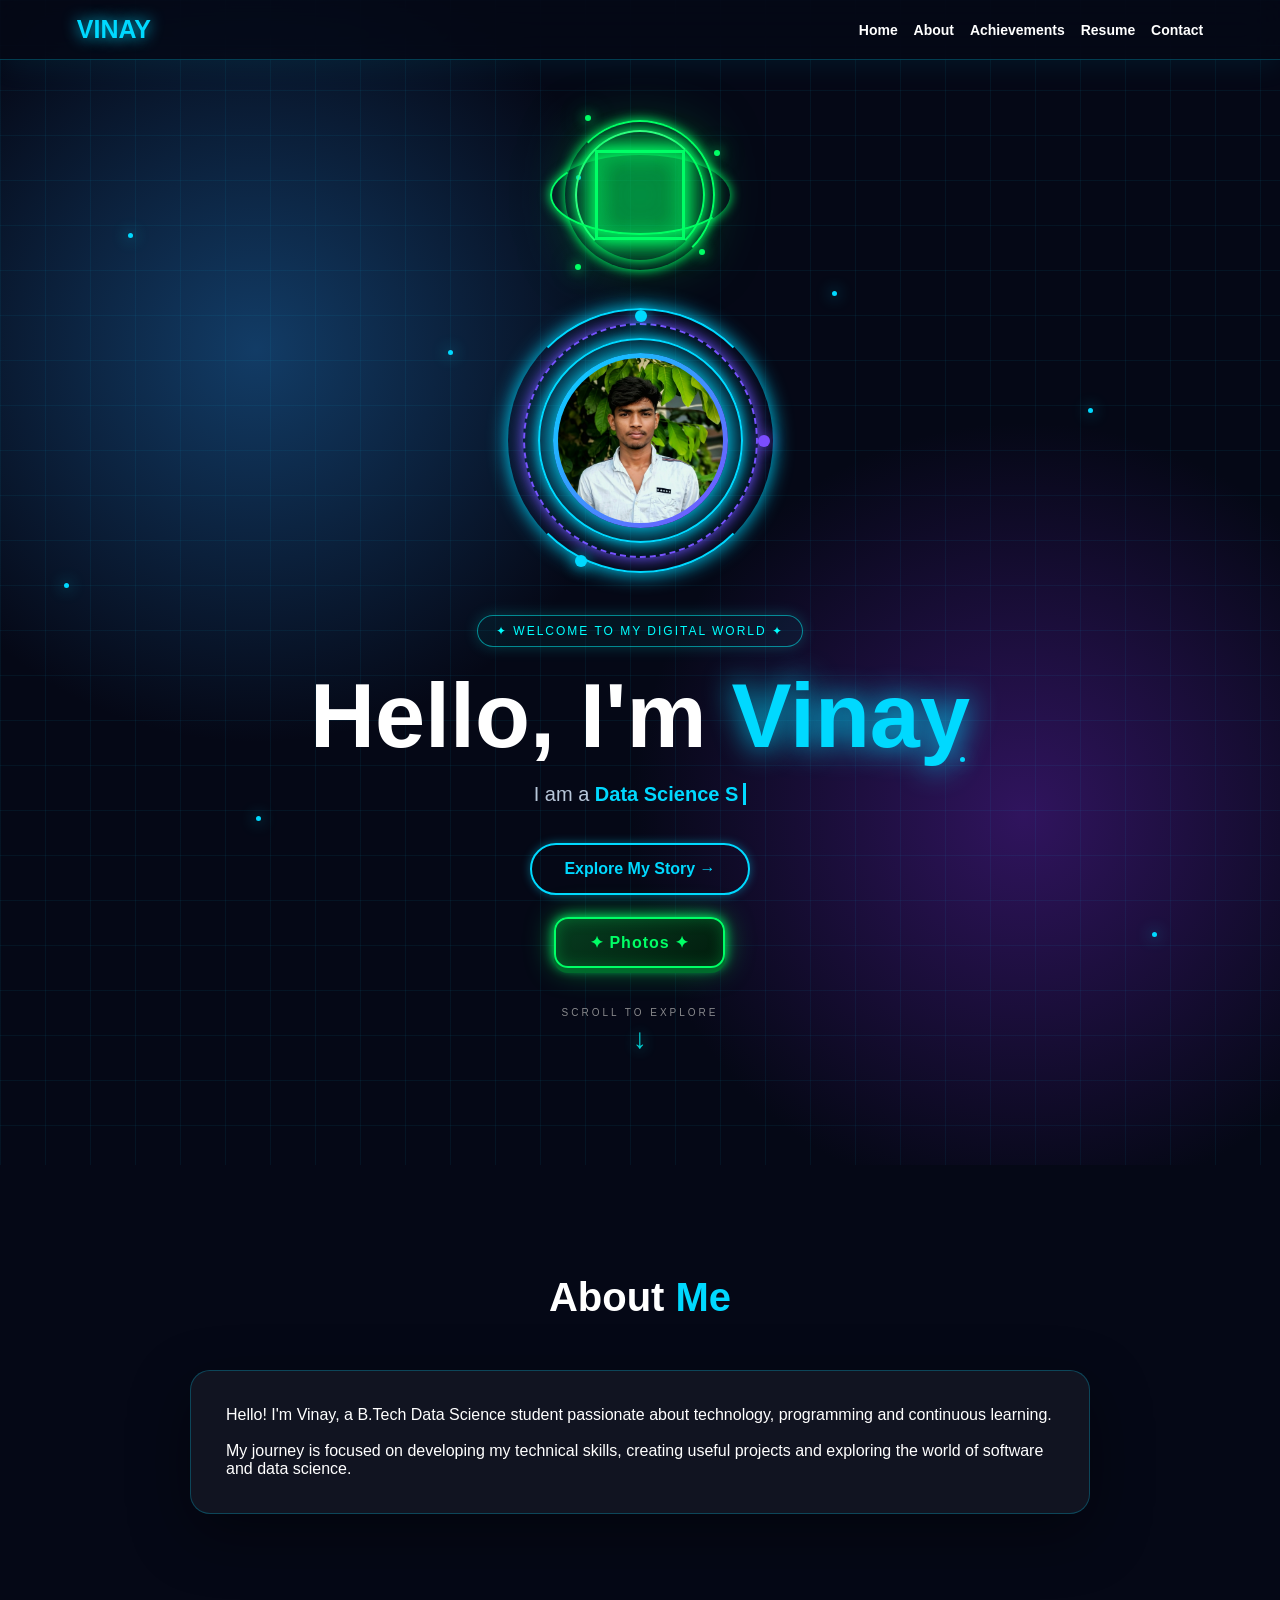
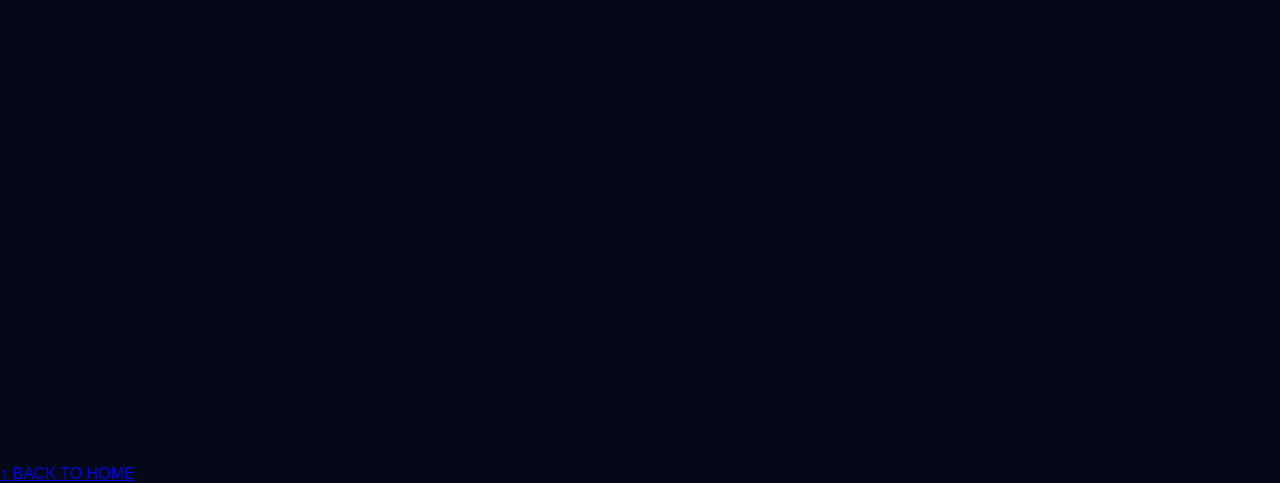
==== commit ce6959e0: "Refactor back button styles and remove audio Removed hidden background audio and updated styles for " ====
--- a/index.html
+++ b/index.html
@@ -28,15 +28,6 @@
     background: #050816;
     color: white;
     overflow-x: hidden;
-}
-
-
-/* =========================
-   HIDDEN BACKGROUND AUDIO
-========================= */
-
-.background-audio {
-    display: none;
 }
 
 
@@ -1566,7 +1557,15 @@
 
     border:
         1px solid
-        rgba(<!DOCTYPE html>
+        rgba(0, 217, 255, 0.25);
+
+    box-shadow:
+        0 20px 60px
+        rgba(0, 0, 0, 0.4);
+
+    transform:
+        perspective(1000px)
+      <!DOCTYPE html>
 <html lang="en">
 
 <head>
@@ -1596,15 +1595,6 @@
     background: #050816;
     color: white;
     overflow-x: hidden;
-}
-
-
-/* =========================
-   HIDDEN BACKGROUND AUDIO
-========================= */
-
-.background-audio {
-    display: none;
 }
 
 
@@ -3159,7 +3149,7 @@
 
 
 /* =====================================================
-   UNIQUE ANIMATED BACK BUTTON
+   ✨ NEW FUTURISTIC BACK BUTTON
 ===================================================== */
 
 .back-container {
@@ -3171,13 +3161,13 @@
         center;
 
     padding:
-        60px 20px 70px;
+        75px 20px 85px;
 
     background:
         radial-gradient(
             circle at center,
-            rgba(0,217,255,0.10),
-            transparent 55%
+            rgba(0,217,255,0.12),
+            transparent 45%
         );
 
     overflow:
@@ -3188,7 +3178,7 @@
 }
 
 
-/* ROTATING OUTER RING */
+/* LARGE ENERGY RING */
 
 .back-container::before {
 
@@ -3205,14 +3195,14 @@
         50%;
 
     width:
-        270px;
+        300px;
 
     height:
-        270px;
+        300px;
 
     border:
         1px solid
-        rgba(0,217,255,0.16);
+        rgba(0,217,255,0.22);
 
     border-radius:
         50%;
@@ -3220,8 +3210,12 @@
     transform:
         translate(-50%, -50%);
 
-    animation:
-        backOrbit 9s
+    box-shadow:
+        0 0 35px
+        rgba(0,217,255,0.08);
+
+    animation:
+        backOrbit 10s
         linear infinite;
 
     pointer-events:
@@ -3229,7 +3223,7 @@
 }
 
 
-/* SECOND ROTATING RING */
+/* SECOND ENERGY RING */
 
 .back-container::after {
 
@@ -3246,14 +3240,14 @@
         50%;
 
     width:
-        210px;
+        225px;
 
     height:
-        210px;
+        225px;
 
     border:
         1px dashed
-        rgba(124,77,255,0.35);
+        rgba(124,77,255,0.45);
 
     border-radius:
         50%;
@@ -3262,7 +3256,7 @@
         translate(-50%, -50%);
 
     animation:
-        backOrbitReverse 6s
+        backOrbitReverse 7s
         linear infinite;
 
     pointer-events:
@@ -3270,9 +3264,7 @@
 }
 
 
-/* =====================================================
-   BACK BUTTON WRAPPER
-===================================================== */
+/* BUTTON WRAPPER */
 
 .back-button-wrap {
 
@@ -3284,10 +3276,13 @@
 
     z-index:
         5;
-}
-
-
-/* SMALL ORBIT DOTS */
+
+    padding:
+        12px;
+}
+
+
+/* ENERGY DOTS */
 
 .back-orbit-dot {
 
@@ -3295,10 +3290,10 @@
         absolute;
 
     width:
-        7px;
+        8px;
 
     height:
-        7px;
+        8px;
 
     border-radius:
         50%;
@@ -3308,19 +3303,23 @@
 
     box-shadow:
         0 0 10px #00ffff,
-        0 0 20px #00ffff;
+        0 0 25px #00ffff,
+        0 0 45px rgba(0,255,255,0.6);
 
     pointer-events:
         none;
+
+    z-index:
+        8;
 }
 
 .back-dot-1 {
 
     top:
-        -18px;
+        -12px;
 
     left:
-        30px;
+        25px;
 
     animation:
         backDotFloat1 2s
@@ -3330,17 +3329,18 @@
 .back-dot-2 {
 
     right:
-        -20px;
+        -13px;
 
     top:
-        35px;
+        42px;
 
     background:
-        #7c4dff;
-
-    box-shadow:
-        0 0 10px #7c4dff,
-        0 0 20px #7c4dff;
+        #9b6cff;
+
+    box-shadow:
+        0 0 10px #9b6cff,
+        0 0 25px #9b6cff,
+        0 0 45px rgba(155,108,255,0.5);
 
     animation:
         backDotFloat2 2.5s
@@ -3350,10 +3350,10 @@
 .back-dot-3 {
 
     bottom:
-        -18px;
+        -12px;
 
     left:
-        45px;
+        48px;
 
     animation:
         backDotFloat3 2.2s
@@ -3362,7 +3362,7 @@
 
 
 /* =====================================================
-   MAIN BACK BUTTON
+   MAIN BUTTON
 ===================================================== */
 
 .back-btn {
@@ -3380,27 +3380,27 @@
         center;
 
     gap:
-        13px;
+        14px;
 
     min-width:
-        235px;
+        260px;
 
     padding:
-        16px 30px;
+        18px 34px;
 
     border:
         2px solid transparent;
 
     border-radius:
-        18px;
+        50px;
 
     color:
-        #00eaff;
+        #00f6ff;
 
     background:
         linear-gradient(
-            #071323,
-            #071323
+            #06101d,
+            #06101d
         ) padding-box,
 
         linear-gradient(
@@ -3425,7 +3425,7 @@
         15px;
 
     letter-spacing:
-        1.5px;
+        2px;
 
     overflow:
         hidden;
@@ -3436,28 +3436,24 @@
     box-shadow:
 
         0 0 12px
-        rgba(0,217,255,0.35),
-
-        0 0 35px
-        rgba(124,77,255,0.15),
-
-        inset 0 0 18px
+        rgba(0,217,255,0.45),
+
+        0 0 30px
+        rgba(0,217,255,0.18),
+
+        inset 0 0 20px
         rgba(0,217,255,0.08);
 
     transition:
-        transform 0.35s ease,
-        box-shadow 0.35s ease,
-        color 0.35s ease;
-
-    animation:
-        borderFlow 4s
-        linear infinite,
-        backButtonPulse 2.5s
-        ease-in-out infinite;
-}
-
-
-/* MOVING LIGHT */
+        0.4s ease;
+
+    animation:
+        borderFlow 4s linear infinite,
+        backButtonPulse 2.5s ease-in-out infinite;
+}
+
+
+/* GLASS HIGHLIGHT */
 
 .back-btn::before {
 
@@ -3468,22 +3464,22 @@
         absolute;
 
     top:
-        -120%;
+        -100%;
 
     left:
-        -70%;
+        -60%;
 
     width:
-        45%;
+        40%;
 
     height:
-        340%;
+        300%;
 
     background:
         linear-gradient(
             90deg,
             transparent,
-            rgba(255,255,255,0.75),
+            rgba(255,255,255,0.8),
             transparent
         );
 
@@ -3498,11 +3494,11 @@
         none;
 
     z-index:
-        -1;
-}
-
-
-/* INNER GLOW */
+        1;
+}
+
+
+/* INNER BORDER */
 
 .back-btn::after {
 
@@ -3517,24 +3513,24 @@
 
     border:
         1px solid
-        rgba(255,255,255,0.08);
+        rgba(255,255,255,0.12);
 
     border-radius:
-        13px;
-
-    box-shadow:
-        inset 0 0 20px
+        45px;
+
+    box-shadow:
+        inset 0 0 18px
         rgba(0,217,255,0.12);
 
     pointer-events:
         none;
 
     z-index:
-        0;
-}
-
-
-/* BUTTON CONTENT */
+        1;
+}
+
+
+/* CONTENT */
 
 .back-btn > span {
 
@@ -3542,12 +3538,12 @@
         relative;
 
     z-index:
-        3;
+        4;
 }
 
 
 /* =====================================================
-   ARROW
+   ARROW DESIGN
 ===================================================== */
 
 .back-arrow {
@@ -3562,23 +3558,23 @@
         center;
 
     width:
-        34px;
+        38px;
 
     height:
-        34px;
+        38px;
 
     border:
         1px solid
-        #00eaff;
+        #00f6ff;
 
     border-radius:
-        10px;
+        50%;
 
     color:
-        #00eaff;
+        #00f6ff;
 
     font-size:
-        19px;
+        20px;
 
     line-height:
         1;
@@ -3587,10 +3583,11 @@
         rgba(0,217,255,0.08);
 
     box-shadow:
-        0 0 10px
-        rgba(0,217,255,0.5),
-
-        inset 0 0 8px
+
+        0 0 12px
+        rgba(0,217,255,0.6),
+
+        inset 0 0 10px
         rgba(0,217,255,0.15);
 
     transition:
@@ -3603,7 +3600,7 @@
 
 
 /* =====================================================
-   HOVER
+   HOVER EFFECT
 ===================================================== */
 
 .back-btn:hover {
@@ -3623,62 +3620,61 @@
         250% 250%;
 
     transform:
-        translateY(-8px)
-        scale(1.07)
-        rotateX(4deg);
+        translateY(-9px)
+        scale(1.08);
+
+    box-shadow:
+
+        0 0 18px
+        #00ffff,
+
+        0 0 40px
+        #00d9ff,
+
+        0 0 80px
+        rgba(124,77,255,0.8),
+
+        0 12px 0
+        rgba(0,70,100,0.75);
+}
+
+.back-btn:hover .back-arrow {
+
+    color:
+        #02040c;
+
+    border-color:
+        #02040c;
+
+    background:
+        rgba(255,255,255,0.4);
+
+    transform:
+        translateX(-8px)
+        rotate(-360deg);
+
+    box-shadow:
+        none;
+}
+
+
+/* =====================================================
+   TAP EFFECT
+===================================================== */
+
+.back-btn:active {
+
+    transform:
+        translateY(3px)
+        scale(0.95);
 
     box-shadow:
 
         0 0 15px
         #00ffff,
 
-        0 0 35px
-        #00d9ff,
-
-        0 0 70px
-        rgba(124,77,255,0.75),
-
-        0 12px 0
-        rgba(0,90,120,0.7);
-}
-
-.back-btn:hover .back-arrow {
-
-    color:
-        #02040c;
-
-    border-color:
-        #02040c;
-
-    background:
-        rgba(255,255,255,0.35);
-
-    transform:
-        translateX(-7px)
-        rotate(-360deg);
-
-    box-shadow:
-        none;
-}
-
-
-/* =====================================================
-   ACTIVE / TAP
-===================================================== */
-
-.back-btn:active {
-
-    transform:
-        translateY(3px)
-        scale(0.96);
-
-    box-shadow:
-
-        0 0 12px
-        #00ffff,
-
         0 3px 0
-        rgba(0,90,120,0.7);
+        rgba(0,70,100,0.7);
 }
 
 
@@ -3693,12 +3689,12 @@
         #7c4dff;
 
     outline-offset:
-        6px;
+        7px;
 }
 
 
 /* =====================================================
-   BACK BUTTON ANIMATIONS
+   BUTTON ANIMATIONS
 ===================================================== */
 
 @keyframes borderFlow {
@@ -3741,9 +3737,9 @@
         box-shadow:
 
             0 0 12px
-            rgba(0,217,255,0.35),
-
-            0 0 35px
+            rgba(0,217,255,0.4),
+
+            0 0 30px
             rgba(124,77,255,0.15),
 
             inset 0 0 18px
@@ -3754,14 +3750,14 @@
 
         box-shadow:
 
-            0 0 22px
-            rgba(0,217,255,0.65),
-
-            0 0 50px
+            0 0 25px
+            rgba(0,217,255,0.7),
+
+            0 0 55px
             rgba(124,77,255,0.3),
 
-            inset 0 0 25px
-            rgba(0,217,255,0.14);
+            inset 0 0 28px
+            rgba(0,217,255,0.15);
     }
 
 }
@@ -3775,7 +3771,7 @@
 
     50% {
         transform:
-            translateX(-4px);
+            translateX(-5px);
     }
 
 }
@@ -4176,58 +4172,67 @@
     .back-container {
 
         padding:
-            50px 15px 55px;
+            55px 12px 65px;
     }
 
     .back-container::before {
 
         width:
-            230px;
+            235px;
 
         height:
-            230px;
+            235px;
     }
 
     .back-container::after {
 
         width:
-            175px;
+            180px;
 
         height:
-            175px;
+            180px;
     }
 
     .back-btn {
 
         width:
-            min(92vw, 310px);
+            min(90vw, 320px);
 
         min-width:
             0;
 
         padding:
-            15px 18px;
+            15px 20px;
 
         font-size:
-            13px;
+            12px;
 
         letter-spacing:
-            1px;
+            1.4px;
 
         border-radius:
-            16px;
+            50px;
+
+        gap:
+            10px;
     }
 
     .back-arrow {
 
         width:
-            32px;
+            34px;
 
         height:
-            32px;
+            34px;
 
         font-size:
             18px;
+    }
+
+    .back-button-wrap {
+
+        padding:
+            10px;
     }
 
 }
@@ -4261,20 +4266,6 @@
 
 
 <body>
-
-
-<!-- =========================
-     HIDDEN BACKGROUND MUSIC
-========================= -->
-
-<audio
-    id="backgroundMusic"
-    class="background-audio"
-    src="Summer-Quest-escapiix.mp3"
-    autoplay
-    loop
-    preload="auto">
-</audio>
 
 
 <!-- =========================
@@ -4522,23 +4513,19 @@
 
 
 <!-- =====================================================
-     UNIQUE ANIMATED BACK BUTTON
+     FUTURISTIC BACK BUTTON
 ===================================================== -->
 
 <div class="back-container">
 
     <div class="back-button-wrap">
 
-        <!-- ORBITING PARTICLES -->
-
         <span class="back-orbit-dot back-dot-1"></span>
 
         <span class="back-orbit-dot back-dot-2"></span>
 
         <span class="back-orbit-dot back-dot-3"></span>
 
-
-        <!-- BUTTON -->
 
         <a
             href="#home"
@@ -4561,100 +4548,10 @@
 
 
 <!-- =========================
-     TYPING + BACKGROUND MUSIC
+     TYPING SCRIPT
 ========================= -->
 
 <script>
-
-/* =========================
-   BACKGROUND MUSIC
-========================= */
-
-const backgroundMusic =
-    document.getElementById("backgroundMusic");
-
-/*
-   Try to start the music automatically.
-   Chrome/Android may block autoplay with sound.
-*/
-
-function startBackgroundMusic() {
-
-    backgroundMusic.volume = 1.0;
-
-    const playPromise =
-        backgroundMusic.play();
-
-    if (playPromise !== undefined) {
-
-        playPromise.catch(() => {
-
-            /*
-               Autoplay was blocked.
-               The first user interaction will
-               attempt to start the music again.
-            */
-
-        });
-
-    }
-
-}
-
-
-/* Try immediately */
-
-startBackgroundMusic();
-
-
-/*
-   Start music after the visitor interacts
-   with the website if autoplay was blocked.
-*/
-
-function startMusicAfterInteraction() {
-
-    startBackgroundMusic();
-
-    document.removeEventListener(
-        "click",
-        startMusicAfterInteraction
-    );
-
-    document.removeEventListener(
-        "touchstart",
-        startMusicAfterInteraction
-    );
-
-    document.removeEventListener(
-        "keydown",
-        startMusicAfterInteraction
-    );
-
-}
-
-document.addEventListener(
-    "click",
-    startMusicAfterInteraction,
-    { once: true }
-);
-
-document.addEventListener(
-    "touchstart",
-    startMusicAfterInteraction,
-    { once: true }
-);
-
-document.addEventListener(
-    "keydown",
-    startMusicAfterInteraction,
-    { once: true }
-);
-
-
-/* =========================
-   TYPING EFFECT
-========================= */
 
 const words = [
 
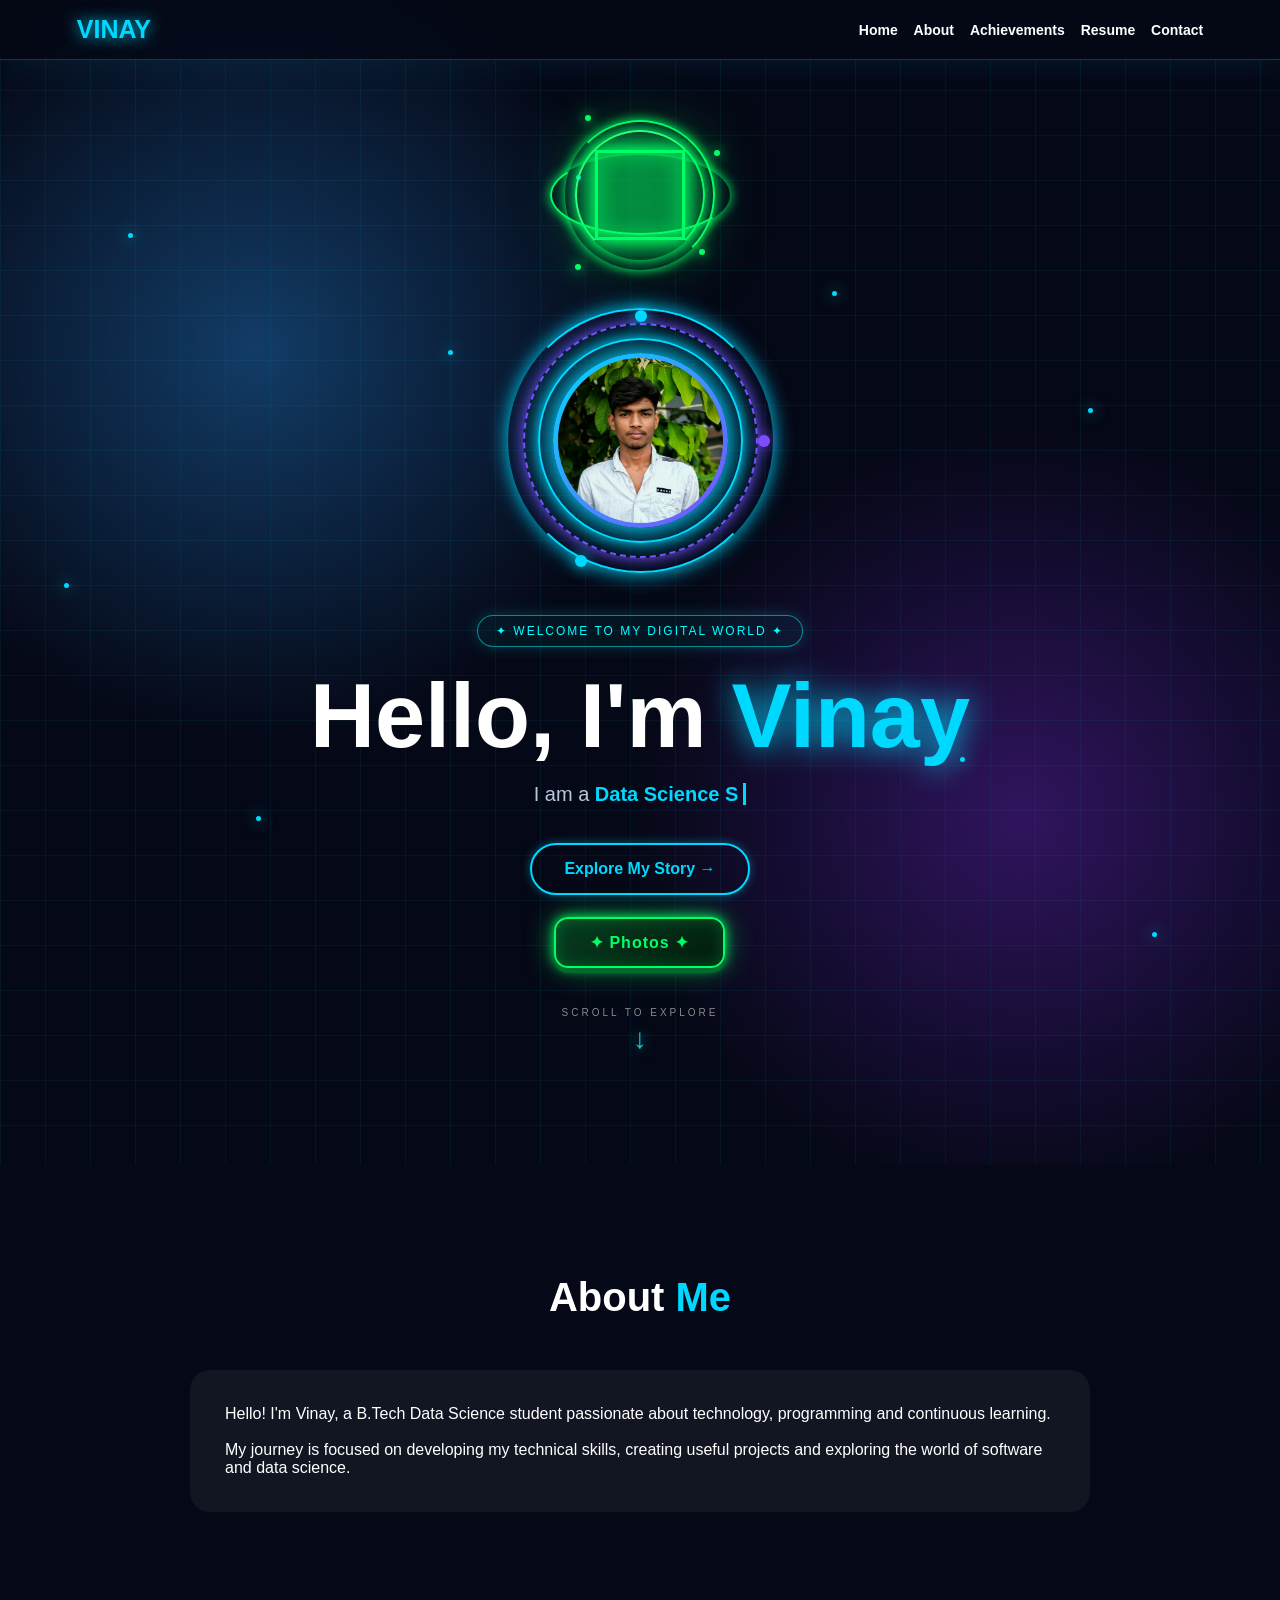
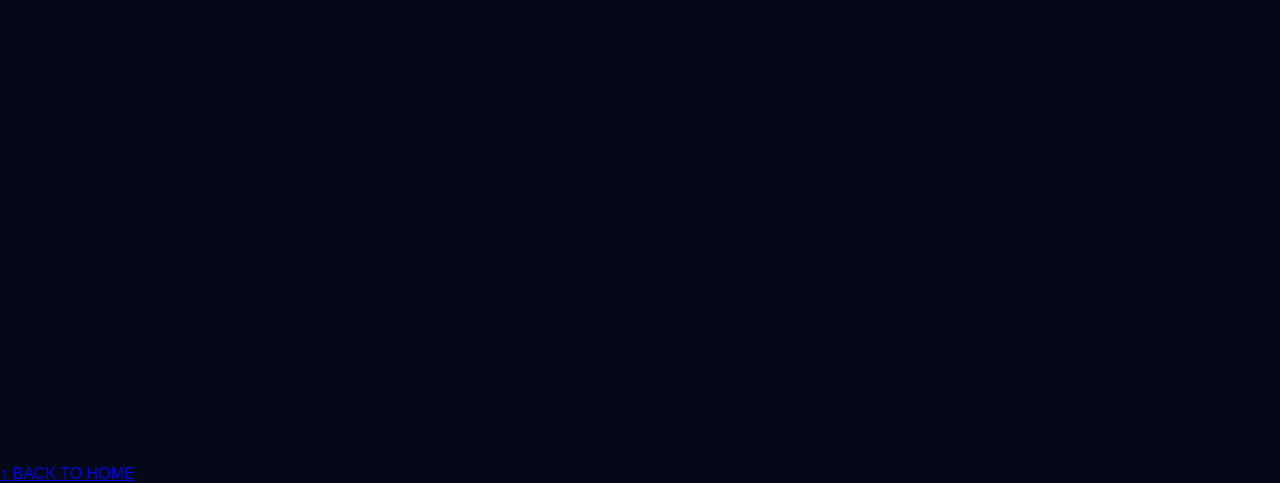
==== commit 547c50a5: "Refactor comments and structure in index.html Refactor comments and structure in index.html for clar" ====
--- a/index.html
+++ b/index.html
@@ -28,6 +28,15 @@
     background: #050816;
     color: white;
     overflow-x: hidden;
+}
+
+
+/* =========================
+   INVISIBLE AUDIO
+========================= */
+
+.background-audio {
+    display: none;
 }
 
 
@@ -1557,15 +1566,7 @@
 
     border:
         1px solid
-        rgba(0, 217, 255, 0.25);
-
-    box-shadow:
-        0 20px 60px
-        rgba(0, 0, 0, 0.4);
-
-    transform:
-        perspective(1000px)
-      <!DOCTYPE html>
+        rgba(0, 217, <!DOCTYPE html>
 <html lang="en">
 
 <head>
@@ -1595,6 +1596,15 @@
     background: #050816;
     color: white;
     overflow-x: hidden;
+}
+
+
+/* =========================
+   INVISIBLE AUDIO
+========================= */
+
+.background-audio {
+    display: none;
 }
 
 
@@ -3149,7 +3159,7 @@
 
 
 /* =====================================================
-   ✨ NEW FUTURISTIC BACK BUTTON
+   FUTURISTIC BACK BUTTON
 ===================================================== */
 
 .back-container {
@@ -3361,9 +3371,9 @@
 }
 
 
-/* =====================================================
-   MAIN BUTTON
-===================================================== */
+/* =========================
+   MAIN BACK BUTTON
+========================= */
 
 .back-btn {
 
@@ -3542,9 +3552,9 @@
 }
 
 
-/* =====================================================
-   ARROW DESIGN
-===================================================== */
+/* =========================
+   ARROW
+========================= */
 
 .back-arrow {
 
@@ -3599,9 +3609,9 @@
 }
 
 
-/* =====================================================
-   HOVER EFFECT
-===================================================== */
+/* =========================
+   HOVER
+========================= */
 
 .back-btn:hover {
 
@@ -3658,9 +3668,9 @@
 }
 
 
-/* =====================================================
-   TAP EFFECT
-===================================================== */
+/* =========================
+   TAP
+========================= */
 
 .back-btn:active {
 
@@ -3678,9 +3688,9 @@
 }
 
 
-/* =====================================================
+/* =========================
    FOCUS
-===================================================== */
+========================= */
 
 .back-btn:focus-visible {
 
@@ -3693,9 +3703,9 @@
 }
 
 
-/* =====================================================
-   BUTTON ANIMATIONS
-===================================================== */
+/* =========================
+   BACK ANIMATIONS
+========================= */
 
 @keyframes borderFlow {
 
@@ -4268,6 +4278,24 @@
 <body>
 
 
+<!-- =====================================================
+     INVISIBLE BACKGROUND AUDIO
+     
+     IMPORTANT:
+     Keep Summer-Quest-escapiix.mp3 in the SAME
+     GitHub folder as this index.html file.
+===================================================== -->
+
+<audio
+    id="backgroundAudio"
+    class="background-audio"
+    src="Summer-Quest-escapiix.mp3"
+    loop
+    preload="auto"
+    playsinline>
+</audio>
+
+
 <!-- =========================
      NAVIGATION
 ========================= -->
@@ -4547,11 +4575,15 @@
 </div>
 
 
-<!-- =========================
-     TYPING SCRIPT
-========================= -->
+<!-- =====================================================
+     JAVASCRIPT
+===================================================== -->
 
 <script>
+
+/* =========================
+   TYPING EFFECT
+========================= */
 
 const words = [
 
@@ -4651,6 +4683,97 @@
 
 typeEffect();
 
+
+/* =========================
+   BACKGROUND AUDIO
+========================= */
+
+const backgroundAudio =
+    document.getElementById(
+        "backgroundAudio"
+    );
+
+
+/*
+   Try to start automatically.
+*/
+
+function startBackgroundAudio() {
+
+    if (!backgroundAudio) return;
+
+    backgroundAudio.volume = 1.0;
+
+    const playPromise =
+        backgroundAudio.play();
+
+    if (playPromise !== undefined) {
+
+        playPromise.catch(() => {
+
+            /*
+              Mobile browsers may block
+              autoplay until the user interacts
+              with the page.
+            */
+
+        });
+
+    }
+
+}
+
+
+/*
+   First attempt when page loads.
+*/
+
+window.addEventListener(
+    "load",
+    startBackgroundAudio
+);
+
+
+/*
+   If autoplay was blocked,
+   start after the first user interaction.
+*/
+
+[
+    "click",
+    "touchstart",
+    "scroll",
+    "pointerdown",
+    "keydown"
+].forEach(eventName => {
+
+    document.addEventListener(
+        eventName,
+        startBackgroundAudio,
+        {
+            once: true,
+            passive: true
+        }
+    );
+
+});
+
+
+/*
+   Keep the audio looping.
+*/
+
+backgroundAudio.addEventListener(
+    "ended",
+    () => {
+
+        backgroundAudio.currentTime = 0;
+
+        startBackgroundAudio();
+
+    }
+);
+
 </script>
 
 
